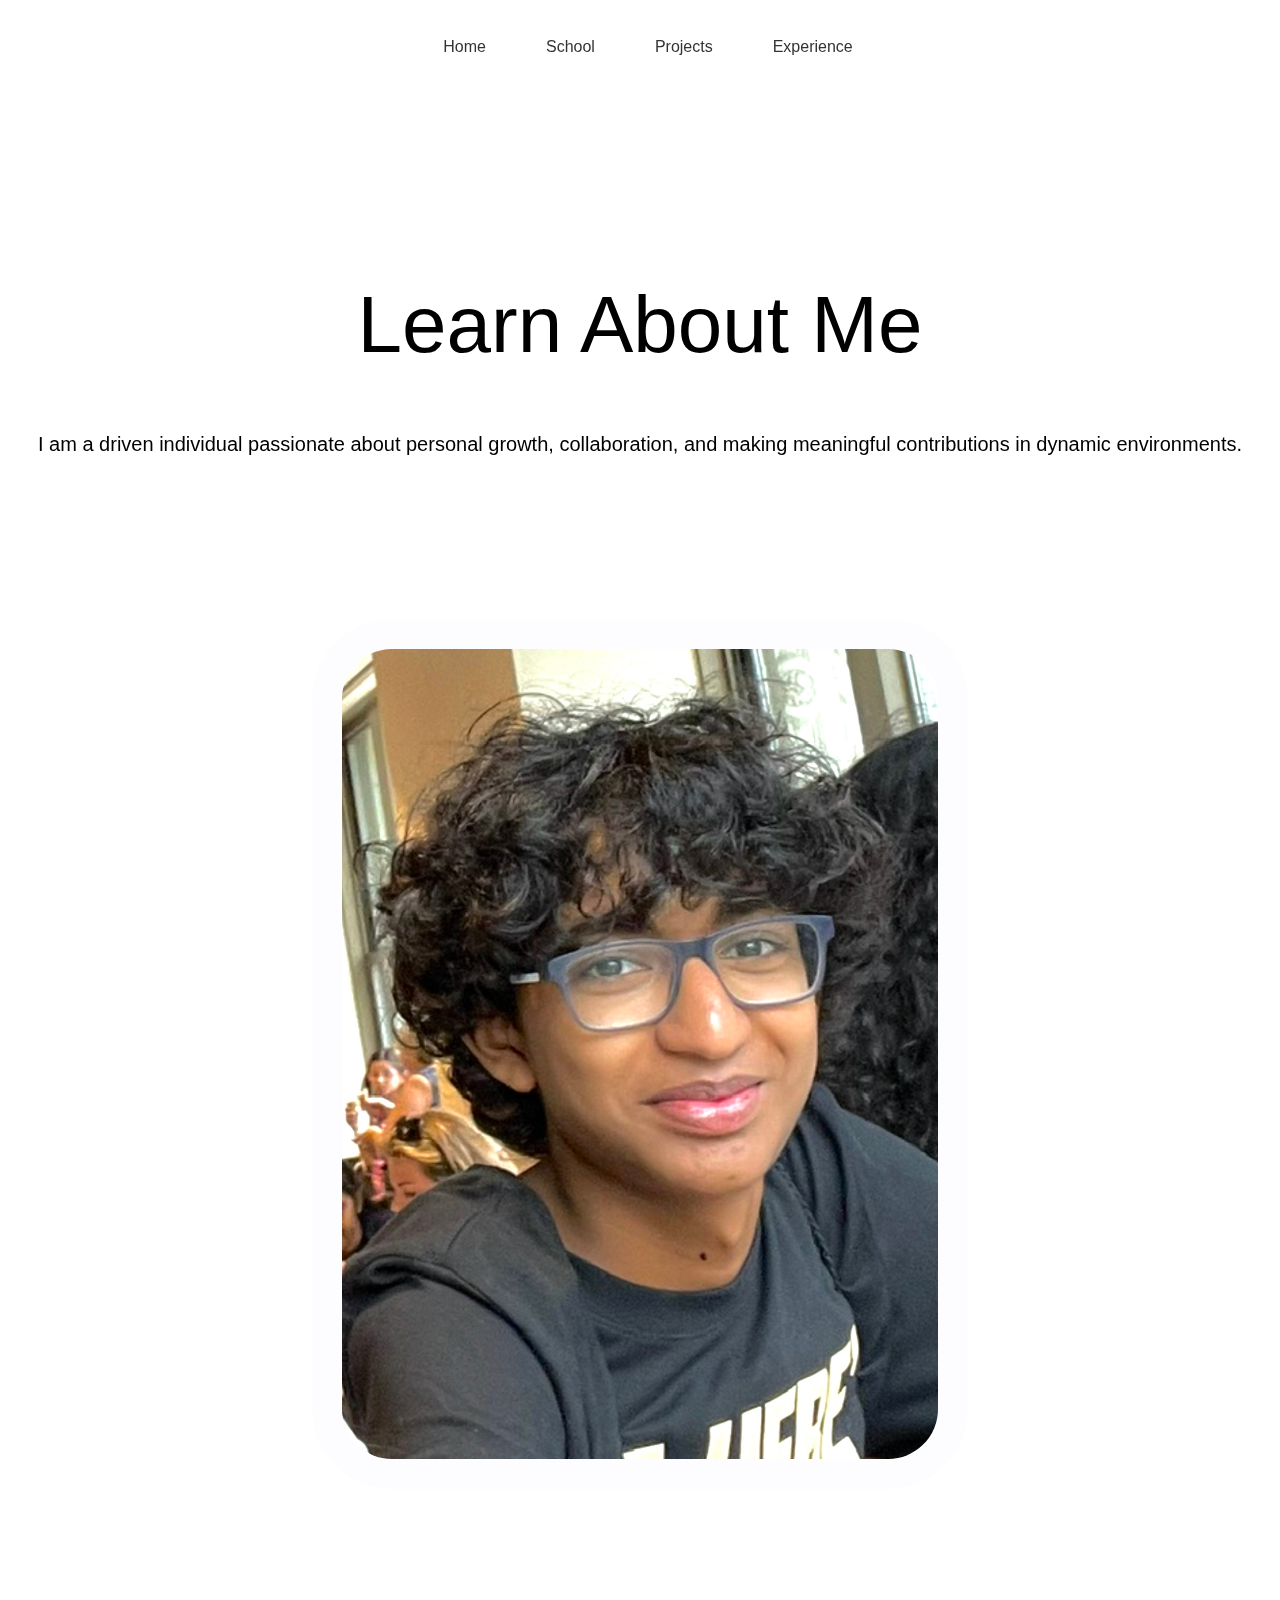
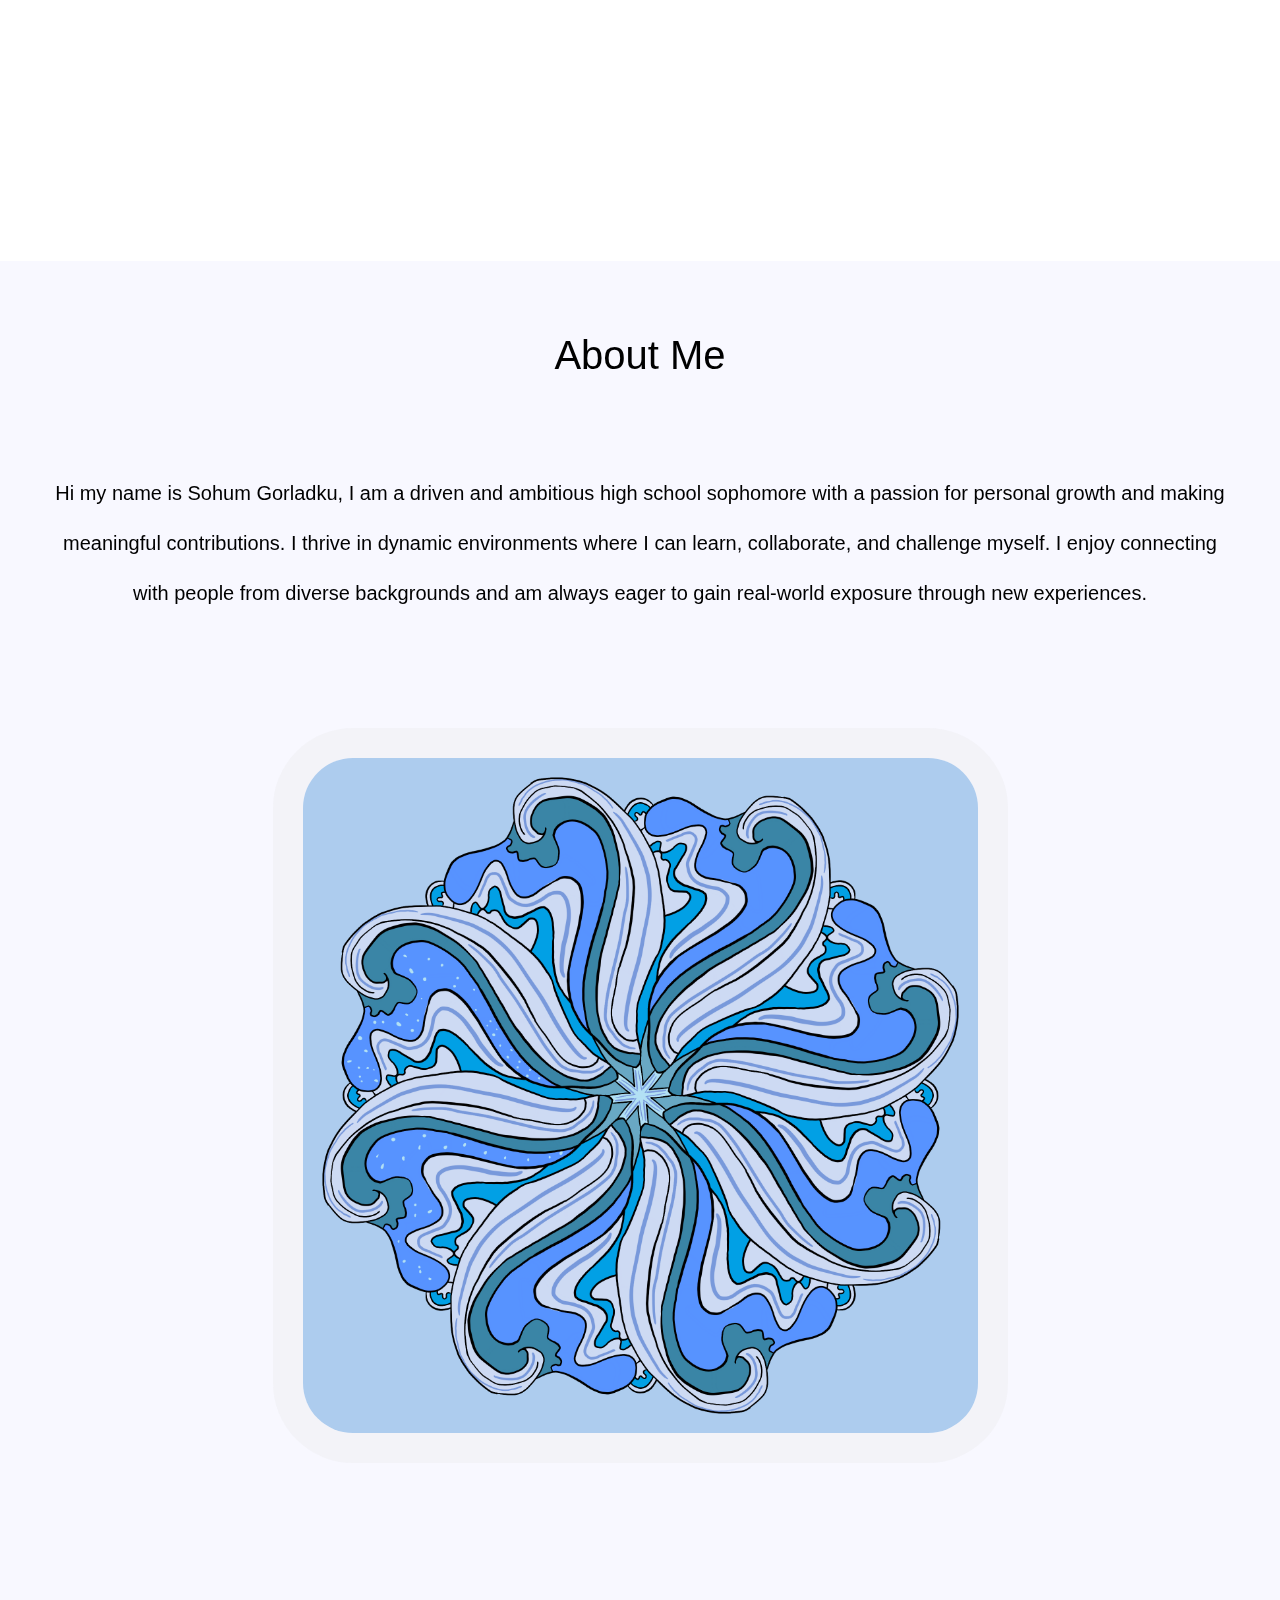
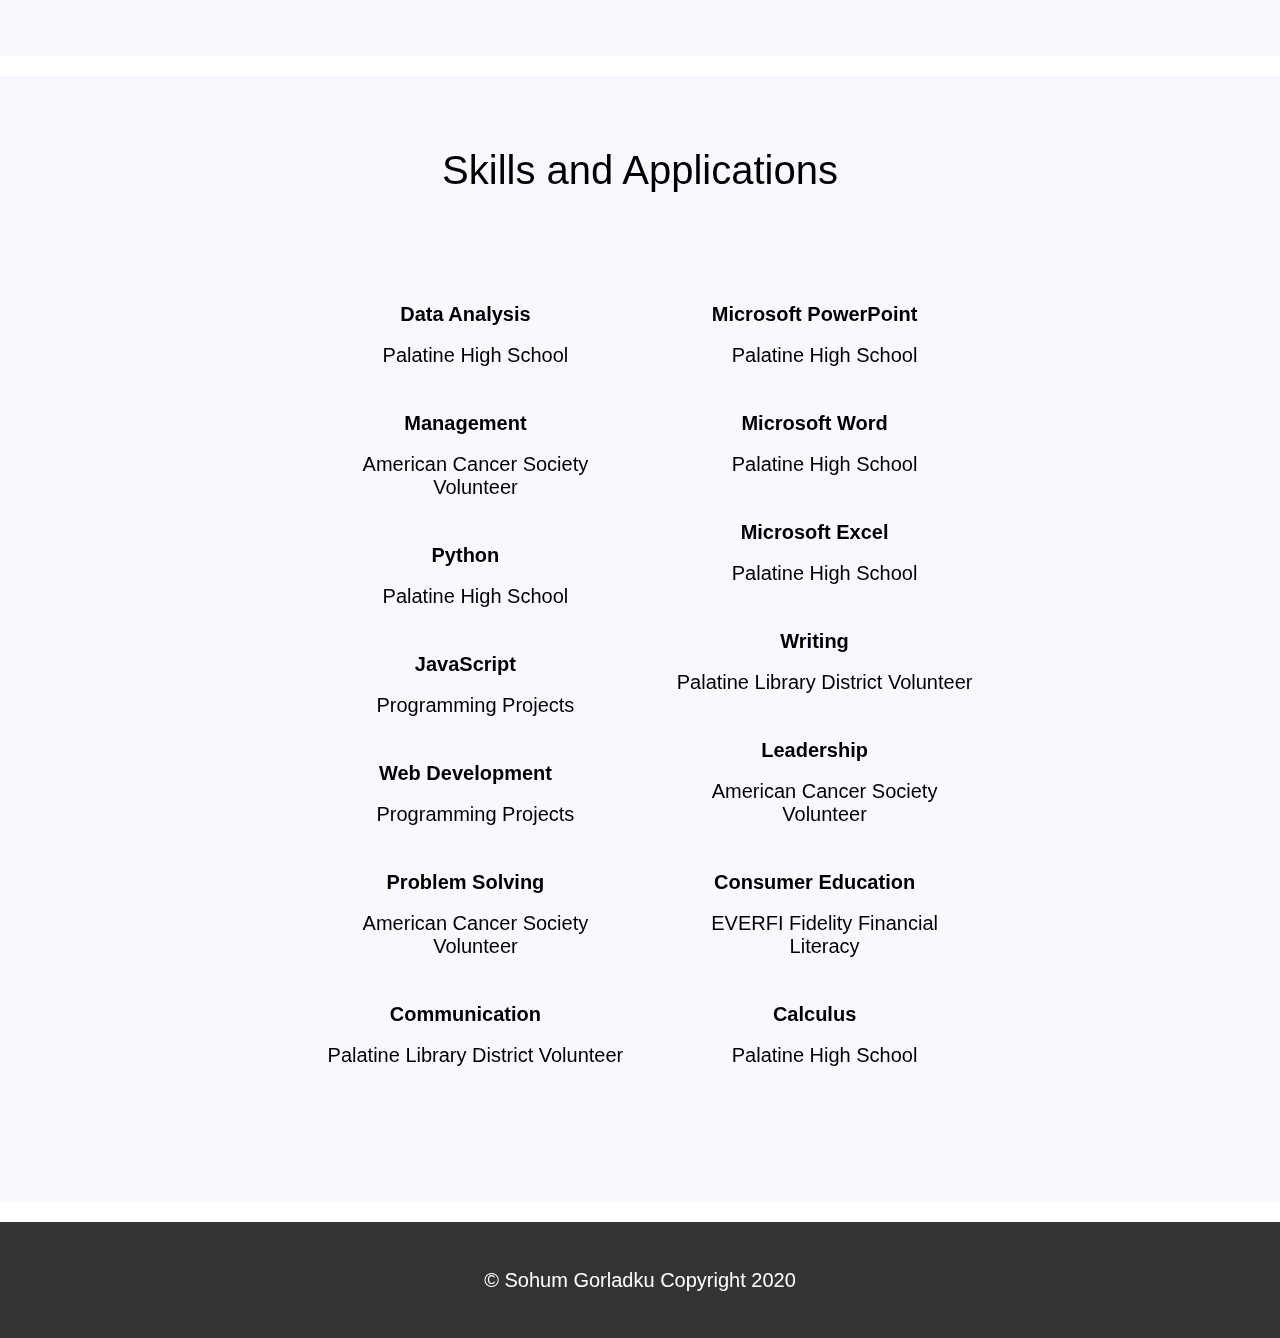
==== index.html @ 1d387975 "Update index.html" ====
<!DOCTYPE html>
<html>
<head>
    <meta name="viewport" content="width=device-width, initial-scale=1.0">
    <meta name="google-site-verification" content="P91ZJJj6-Eca1b66Jmt4qRwR-yCmW3Z7joT4skb1BAY" />
    <meta name="author" content="Sohum Gorladku">
    <meta name="description" content="Sohum Gorladku personal website GitHub">
    <meta name="keywords" content="Sohum Gorladku, GitHub, Open Source, Portfolio, Sohum, Personal Website">
    <title>Sohum Gorladku</title>
    <link rel="stylesheet" href="style.css" />
    <link href="https://fonts.googleapis.com/css2?family=Inter:wght@400;700&display=swap" rel="stylesheet">
    <link rel="icon" href="favicon.ico" type="image/x-icon">
</head>
<body>
<div id="GorHeader">
    <div id="GorNavigate">
        <ul class="sul">
            <li class="sli"><a href="index.html">Home</a></li>
            <li class="sli"><a href="school.html">School</a></li>
            <li class="sli"><a href="projects.html">Projects</a></li>
            <li class="sli"><a href="experience.html">Experience</a></li>
        </ul>
    </div>
</div>

<div id="SContent">
    <div id="SRow1Rectangle1">
        <div id = "title-wrap" class="content-wrapper">
            <h1 id= "title">Learn About Me</h1>
            <p id = "title-text">I am a driven individual passionate about personal growth, collaboration, and making meaningful contributions in dynamic environments.</p>
            <img src="myface.jpeg" alt="Profile Photo" class="profile-image">
        </div>
    </div>

    <div id="SRow2Rectangle1" style="max-height: 150vh;">
        <div class="content-wrapper">
            <h1>About Me</h1>
            <p class="abouttext">Hi my name is Sohum Gorladku, I am a driven and ambitious high school sophomore with a passion for personal growth and making meaningful contributions. I thrive in dynamic environments where I can learn, collaborate, and challenge myself. I enjoy connecting with people from diverse backgrounds and am always eager to gain real-world exposure through new experiences.</p>
            <img src="art.png" alt = "Palatine High School" class = "art-image">
        </div>
    </div>

    <div id="SRow3Rectangle1">
        <div class="content-wrapper">
            <h1>Skills and Applications</h1>
            <div class="skills-container">
                <div class="skills-column">
                    <ul class="large-bullet">
                        <li>Data Analysis
                            <ul class="sub-bullet">
                                <li>Palatine High School</li>
                            </ul>
                        </li>
                        <li>Management
                            <ul class="sub-bullet">
                                <li>American Cancer Society Volunteer</li>
                            </ul>
                        </li>
                        <li>Python
                            <ul class="sub-bullet">
                                <li>Palatine High School</li>
                            </ul>
                        </li>
                        <li>JavaScript
                            <ul class="sub-bullet">
                                <li>Programming Projects</li>
                            </ul>
                        </li>
                        <li>Web Development
                            <ul class="sub-bullet">
                                <li>Programming Projects</li>
                            </ul>
                        </li>
                        <li>Problem Solving
                            <ul class="sub-bullet">
                                <li>American Cancer Society Volunteer</li>
                            </ul>
                        </li>
                        <li>Communication
                            <ul class="sub-bullet">
                                <li>Palatine Library District Volunteer</li>
                            </ul>
                        </li>
                    </ul>
                </div>
        
                <div class="skills-column">
                    <ul class="large-bullet">
                        <li>Microsoft PowerPoint
                            <ul class="sub-bullet">
                                <li>Palatine High School</li>
                            </ul>
                        </li>
                        <li>Microsoft Word
                            <ul class="sub-bullet">
                                <li>Palatine High School</li>
                            </ul>
                        </li>
                        <li>Microsoft Excel
                            <ul class="sub-bullet">
                                <li>Palatine High School</li>
                            </ul>
                        </li>
                        <li>Writing
                            <ul class="sub-bullet">
                                <li>Palatine Library District Volunteer</li>
                            </ul>
                        </li>
                        <li>Leadership
                            <ul class="sub-bullet">
                                <li>American Cancer Society Volunteer</li>
                            </ul>
                        </li>
                        <li>Consumer Education
                            <ul class="sub-bullet">
                                <li>EVERFI Fidelity Financial <br> Literacy</li>
                            </ul>
                        </li>
                        <li>Calculus
                            <ul class="sub-bullet">
                                <li>Palatine High School</li>
                            </ul>
                        </li>
                        
                        
                    </ul>
                </div>
            </div>
        
        </div>
    </div>


</div>

<div id="Sfooter">
    <p>&copy; Sohum Gorladku Copyright 2020</p>
</div>

</body>
</html>
---- style.css ----
body {
    width: 100% ; /* Use 90% of screen. 10% is left for white space. This is floating layout*/
    margin: 0 auto; /* not sure what auto does? */
    display: block; /* This will make sure block level elements such as li etc stay as their block and not become inline */
    -webkit-font-smoothing: antialiased;
    -moz-osx-font-smoothing: grayscale;
    font-family: "San Francisco Text", -apple-system, BlinkMacSystemFont, "Segoe UI", Roboto, "Helvetica Neue", Arial, sans-serif;
    /* text-align: center;*/
    /* padding-top: 2%; */ /*If you need some distance from top to start anything*/
    }
    
    .skills-container {
        display: flex;
        justify-content: space-between;
        margin-top: 10vh;
        margin-bottom: 10vh;
    }
    .skills-column {
        flex: 0 0 48%; /* Two columns, each taking about half of the container */
    }
    ul.large-bullet {
        list-style-type: none;
        font-size: 20px;
        margin-top: 20px;
        padding-left: 0; /* Remove default padding */
        font-weight:600;
    }
    
    ul.sub-bullet {
        margin-top: 0;
        padding-left: 20px; /* Adjust padding for sub-bullets */
        list-style-type: none;
        margin-top: 2vh;
        margin-bottom: 5vh;
        font-weight: 400;
    }
    
    @media screen and (max-width: 767px) {
        .skills-container {
            display: flex;
            justify-content: space-between;
            margin-top: 5px;
            margin-bottom: 5px;
        }
        .skills-column {
            flex: 0 0 48%; /* Two columns, each taking about half of the container */
        }
        ul.large-bullet {
            list-style-type: none;
            font-size: 14px;
            margin-top: 20px;
            padding-left: 0; /* Remove default padding */
            font-weight:550;
        }
        
        ul.sub-bullet {
            margin-top: 0;
            padding-left: 12px; /* Adjust padding for sub-bullets */
            list-style-type: none;
            margin-top: 2vh;
            margin-bottom: 5vh;
            font-weight: 400;
        }
    }
    
    
    /* Add this CSS to your existing stylesheet or home.css */
    .content-wrapper {
        text-align: center;
    
    }
    
    #title-wrap {
        text-align: center;
        margin-top: 20vh;
    }
    
    #title{
        font-size: 80px;
        font-weight: 400;
    }
    
    
    #title-text{
        font-size:20px;
        line-height: 2; /* Adjust the value to set the line height to double */
    }
    
    h1 {
        font-weight: 500;
        font-size: 40px;
    }
    
    
    p {
        font-weight: 350;
        font-size: 20px;
        line-height: 3;
    }
    
    @media screen and (max-width: 767px) {
        #title {
            font-size:25px;
        }
        
        #title-text {
            font-size:14px;
        }
        
        h1 {
            font-size:20px;
        }
        
        p {
            font-size:12px;
            line-height: 2;
        }

        .split-text {
        font-size: 16px;
        font-weight: 500;
        }
            
    }
    
    #SRow1Rectangle1, #SRow2Rectangle1, #SRow3Rectangle1{
        display: flex;
        justify-content: center;
        text-align: center;
        padding-top: 5vh;
        min-height: 100vh;
        margin: 0% auto 0% auto;
        margin-bottom: 20px;
    }
    
    
    #row4slides {
        background-color: ghostwhite;
        padding-top: 1%;
        position: relative;
    }
    
    .slider {
        position: relative;
        width: 80%;
        max-width: 1000px;
        margin: auto;
        overflow: hidden;
    }
    
    .slider-content {
        margin-top: 10vh;
        margin-bottom: 10vh;
        display: flex;
        justify-content: center; /* Center horizontally */
        align-items: center; /* Center vertically */
        transition: transform 0.5s ease-in-out;
        width: 100%;
    }
    
    @media screen and (max-width: 767px) {
        .slider {
            width: 100%;
        }
    
        .slide-content {
            width: 100%;
        }
    
        .slide-content img {
            max-width: 90%; /* Ensures the image doesn't take more than 90% of the screen width */
            max-height: 300px; /* Sets a maximum height for the image */
            width: auto; /* Maintains the aspect ratio */
            height: auto; /* Maintains the aspect ratio */
            border-radius: 20px; /* Keeps rounded corners */
            border: 5px solid ghostwhite; /* Keeps the thick ghost grey border */
        }
    }
    
    .abouttext{
        margin-top: 10vh;
        margin-left: 5vh;
        margin-right: 5vh;
        line-height: 2.5;
    }
    
    .slide {
        display: none;
        width: 80%;
        height: 50%;
        max-width: 100%;
        border-radius: 1em;
    }
    
    .prev, .next {
        cursor: pointer;
        position: absolute;
        top: 50%;
        width: auto;
        padding: 16px;
        color: white;
        font-weight: bold;
        font-size: 18px;
        transition: 0.6s ease;
        border-radius: 1.5em;
        border: none;
        user-select: none;
        background-color: rgba(0, 0, 0, 0.7); /* Slightly transparent */
        transform: translateY(-50%);
    }
    
    .prev {
        left: 5%; /* Adjust left position */
    }
    
    .next {
        right: 5%; /* Adjust right position */
    }
    
    .prev:hover, .next:hover {
        background-color: rgba(0,0,0,0.8);
    }
    
    
    
    
    /* Use the ID GorNavigate to set the styling for your navigation section or division */
    #GorNavigate
    {
    width:100%;
    
    background-color: rgba(255, 255, 255, 0.9) ; /*I picked this color from website color-hex.com. light black due to blur etc */
    backdrop-filter: saturate(180%) blur(20px); /* Not sure if this is doing anything */
    
    
    padding: 0.5em ; /* This gives the spacing around the whole text and its boundary. 0.5em is 8px */
    margin: 0% auto 0% auto; /* IMP: auto for margin makes this box centered. Do thisalways. Margin leaves all around the box 1%. Since width is 100% so it is not leaving margin on left/right side*/
    text-align: center;
    
    position: fixed; /* IMPORTANT LEARNING: When I used this, the Box1 was going under the Navigate. But if I dont do this, my bar wont remain fixed */
    
    }
    
    @media screen and (max-width: 767px) {
        #GorNavigate {
            padding: 0;
        }
    }
    
    
    #Sribbonbuffer
    {
    width: 100%;
    /* padding: 0em; */
    background-color: ghostwhite ; /* Best is to give the same as navigate bar color */
    /* backdrop-filter: saturate(180%) blur(20px); */
    
    
    
    /* IMPPPPPPPPPPPPPP ADD Back For Margin Above Nav Bar
    
    /* height: 11vh; */
    
    
    
    margin: 0% 0% 0% 0%; /* Top margin is 0%, Right is 0%, Bottom is 14% so there is gap betweem nav bar and next image box, left is 0% */
    /*position: fixed; */ /* I had to give this fixed similar to nav bar, else everything the width screws up. IMPORTANT. */
    /* visibility: hidden; */
    }
    
    .sul {
        display: flex;
        justify-content: center; /* Centering the items horizontally */
        padding: 10px;
        margin: 0;
        list-style-type: none;
    }
    
    
    .sli /* This is spacing the words in the list .It leaves gap between li words. */
    {margin-left: 10px;
    margin-right: 10px;
    }
    
    .sli
    {
    /* URGENT LEARNING FROM BEFORE: Awesome to use inline display for navigation */
    display: inline; /* IMP: To show the li elements (navigation row) in a row instead of one below each other.*/
    padding: 20px ; /* This helps in providing padding around each word of the list. */
    /* color: white; Cannot do this here since text color is for "a" element */
    
    /* text-align: justify; */
    
    }
    
    @media screen and (max-width: 767px) {
    
        .sli {
            display: inline-block;
            width: auto; /* Allow items to be inline */
            padding: 5px 10px; /* Reduced padding for mobile */
            font-size: 10px; /* Reduced font size for mobile */
            margin: 0 3px; /* Adjust margin for spacing between items */
        }
    }
    
    
    a
    {
    color: #333333;
    margin: auto;
    text-align: center;
    text-decoration: none; /* IMP: If i dont give this, then there is an underline because of href. To remove that, you have to give this under 'a' element */
    }
    
    a:hover /* IMPORTANT LEANING FROM BEFORE. */
    /* This :hover cannot be given inside li brackets.It is an event. */
    /* when user hovers around the li elements, the color here changes to pinkinsh hexadecimal #ffcbcb */
    {
    color: #ffdead ;
    }
    
    
    #SohHead /* ANother leaning is: give an id to the h1 tag of sohum header. So you can only change that color instead of all h1 headers.*/
    {
    color: #293484;
    }
    
    
    #SContent
    {
    overflow: auto; /* This is important overflow forthe whole wrapper */
    
    }
    
    /* STYLING FOR CONTENT */
    /* Styling for first row first rectangle. Its height, margin , float */
    
    #SRow1Rectangle1 /* Since we are using ID attribute for this rectangle, you have to call it by saying #. */
    {
    /*height: 60em; *//*When I left a space between 20 and em, it did not show any rectangle.*/
    /* 20em = 320px , 45em = 720px , */
    width: 100%; /* Like body */
    
    /* IMP This is how you change length of the section. */
    max-height:200vh;
    min-height:200vh;
    
    background-image: url('https://img.freepik.com/free-vector/vibrant-summer-ombre-background-vector_53876-105765.jpg?size=626&ext=jpg&ga=GA1.1.1480204119.1718823600&semt=ais_user');
    background-size: cover; /* Ensures the image covers the entire div */
    background-repeat: no-repeat; /* Prevents the image from repeating */
    background-position: center; /* Centers the image in the div */
    width: 100%; /* Adjust as necessary */
    height: 100%; /* Adjust as necessary */
    
    margin-bottom: 1em;/* Margin: Top Right Bottom Left; 3.6% is for top margin so it does not overlap with my navigation*/
    /*margin: auto;*/ /* IMP: This will make this box centered. By making margin for both left-margin and right-margin to auto */
    /* padding-top: 2.9%; */ /*IMP: This top padding is needed else my navigation bar and Rectangle 1 will overlap. This is needed since I made my navigation bar sticky by making my navigation bar 'Fixed position' */
    /* Now if you give top padding to this rectangle, all rectangles below should also be giving some padding so they dont overlap */
    
    }
    
    @media screen and (max-width: 767px) {
        #SRow1Rectangle1{
        min-height:100vh;
        height: 100%;
        }

    }
    
    .profile-image {
        max-width: 100%;
        height: 50%;
        border-radius: 5em; /* Makes the image round */
        border: 30px solid rgba(248, 248, 255, 0.3);
        margin-top: 15vh; /* Adjust margin as needed */
    }
    
    
    
    .art-image {
        max-width: 100%;
        height: 50%;
        border-radius: 5em; /* Makes the image round */
        border: 30px solid rgba(231, 231, 231, 0.3);
        margin-top: 10vh; /* Adjust margin as needed */
    }
    
    
    .school-image {
        max-width: 100%;
        height: 50%;
        border-radius: 5em; /* Makes the image round */
        border: 30px solid rgba(248, 248, 255, 0.3);
        margin-top: 15vh; /* Adjust margin as needed */
    }
    
    
    .phs-image {
        max-width: 100%;
        max-height: 40%;
        border-radius: 5em; /* Makes the image round */
        border: 30px solid rgba(213, 213, 213, 0.2);
        margin-top: 15vh; 
        /* Adjust margin as needed */
    }
    
    .math-image {
        max-width: 80%;
        max-height: 70%;
        border-radius: 4em; /* Makes the image round */
        border: 30px solid rgba(161, 161, 161, 0.2);
        margin-top: 6vh; 
        /* Adjust margin as needed */
    }
    
    .tennis-image {
        max-width: 60%;
        max-height: 20%;
        border-radius: 4em; /* Makes the image round */
        border: 30px solid rgba(161, 161, 161, 0.2);
        margin-top: 4vh; 
        margin-bottom: 5vh;
        /* Adjust margin as needed */
    }
    
    .wheel-image {
        max-width: 60%;
        max-height: 60%;
        border-radius: 4em; /* Makes the image round */
        border: 30px solid rgba(161, 161, 161, 0.2);
        margin-top: 4vh; 
        margin-bottom: 5vh;
        /* Adjust margin as needed */
    }
    
    .frogger-image {
        max-width: 80%;
        max-height:80%;
        border-radius: 4em; /* Makes the image round */
        border: 30px solid rgba(161, 161, 161, 0.2);
        margin-top: 1vh; 
        /* Adjust margin as needed */
    }
    
    .sundling-image {
        max-width: 100%;
        height: 32%;
        border-radius: 4em; /* Makes the image round */
        border: 30px solid rgba(161, 161, 161, 0.2);
        margin-top: 10vh; 
        /* Adjust margin as needed */
    }
    
    .walk-image {
        max-width: 100%;
        height: 32%;
        border-radius: 4em; /* Makes the image round */
        border: 30px solid rgba(161, 161, 161, 0.2);
        margin-top: 10vh; 
        /* Adjust margin as needed */
    }
    
    .sql-image {
        max-width: 100%;
        height: 32%;
        border-radius: 4em; /* Makes the image round */
        border: 30px solid rgba(248, 248, 255, 0.3);
        margin-top: 10vh; 
        /* Adjust margin as needed */
    }
    
    .acs-image {
        max-width: 40vh;
        height: 15vh;
        margin-left: 5vh;
        /* Adjust margin as needed */
    
    }
    
    .pld-image {
        max-width: 40vh;
        height: 15vh;
        margin-left: 5vh;
        /* Adjust margin as needed */
    
    }
    
    @media screen and (max-width: 767px) {
        .profile-image {
            max-width: 90%; /* Maximum width for mobile devices */
            max-height: 300px; /* Maximum height for mobile devices */
            width: auto; /* Ensures image doesn't stretch beyond aspect ratio */
            height: auto; /* Ensures image doesn't stretch beyond aspect ratio */
        }
    
        .school-image {
            max-width: 90%; /* Maximum width for mobile devices */
            max-height: 300px; /* Maximum height for mobile devices */
            width: auto; /* Ensures image doesn't stretch beyond aspect ratio */
            height: auto; /* Ensures image doesn't stretch beyond aspect ratio */
        }
    
        .phs-image {
            max-width: 90%; /* Maximum width for mobile devices */
            max-height: 300px; /* Maximum height for mobile devices */
            width: auto; /* Ensures image doesn't stretch beyond aspect ratio */
            height: auto; /* Ensures image doesn't stretch beyond aspect ratio */
        }
    
        .art-image {
            max-width: 90%; /* Maximum width for mobile devices */
            max-height: 300px; /* Maximum height for mobile devices */
            width: auto; /* Ensures image doesn't stretch beyond aspect ratio */
            height: auto; /* Ensures image doesn't stretch beyond aspect ratio */
        }
        .math-image {
            max-width: 60%; /* Maximum width for mobile devices */
            max-height: 300px; /* Maximum height for mobile devices */
            margin-top: 10px;
            width: auto; /* Ensures image doesn't stretch beyond aspect ratio */
            height: auto; /* Ensures image doesn't stretch beyond aspect ratio */
            border-radius: 4px;
            border: none;
            display: block;
            margin: 10px auto;
        }
    
        .tennis-image {
            max-width: 60%; /* Maximum width for mobile devices */
            max-height: 300px; /* Maximum height for mobile devices */
            margin-top: 10px;
            width: auto; /* Ensures image doesn't stretch beyond aspect ratio */
            height: auto; /* Ensures image doesn't stretch beyond aspect ratio */
            border-radius: 4px;
            border: none;
        }
    
        .wheel-image {
            max-width: 60%; /* Maximum width for mobile devices */
            max-height: 300px; /* Maximum height for mobile devices */
            margin-top: 10px;
            width: auto; /* Ensures image doesn't stretch beyond aspect ratio */
            height: auto; /* Ensures image doesn't stretch beyond aspect ratio */
            border-radius: 4px;
            border: none;
        }
    
    
        .frogger-image {
            max-width: 60%; /* Maximum width for mobile devices */
            max-height: 300px; /* Maximum height for mobile devices */
            width: auto; /* Ensures image doesn't stretch beyond aspect ratio */
            height: auto; /* Ensures image doesn't stretch beyond aspect ratio */
            margin-top: 10px;
            border-radius: 4px;
            border: none;
        }
    
        .sundling-image {
            max-width: 90%; /* Maximum width for mobile devices */
            max-height: 300px; /* Maximum height for mobile devices */
            width: auto; /* Ensures image doesn't stretch beyond aspect ratio */
            height: auto; /* Ensures image doesn't stretch beyond aspect ratio */
        }
    
        .sql-image {
            max-width: 90%; /* Maximum width for mobile devices */
            max-height: 300px; /* Maximum height for mobile devices */
            width: auto; /* Ensures image doesn't stretch beyond aspect ratio */
            height: auto; /* Ensures image doesn't stretch beyond aspect ratio */
        }
    
        .acs-image {
            max-width: 40%; /* Maximum width for mobile devices */
            max-height: 100px; /* Maximum height for mobile devices */
            width: auto; /* Ensures image doesn't stretch beyond aspect ratio */
            height: auto; /* Ensures image doesn't stretch beyond aspect ratio */
        }
    
        .pld-image {
            max-width: 40%; /* Maximum width for mobile devices */
            max-height: 100px; /* Maximum height for mobile devices */
            width: auto; /* Ensures image doesn't stretch beyond aspect ratio */
            height: auto; /* Ensures image doesn't stretch beyond aspect ratio */
        }
    
        .walk-image {
            max-width: 90%; /* Maximum width for mobile devices */
            max-height: 300px; /* Maximum height for mobile devices */
            width: auto; /* Ensures image doesn't stretch beyond aspect ratio */
            height: auto; /* Ensures image doesn't stretch beyond aspect ratio */
        }
    }
    
    .acs{
        display: flex;
        align-items: center; 
    }
    
    .tennisbutton{
        padding: 1.2em;
        border-color: transparent;
        margin-top: 6vh;
        margin-left: auto;
        margin-right: auto;
        font-size: 18px;
        border-radius: 0.2em;
        background-color: rgba(51, 51, 51, 0.8);
    }
    
    .wheelbutton{
        padding: 1.2em;
        border-color: transparent;
        margin-top: 3vh;
        margin-left: auto;
        margin-right: auto;
        margin-bottom: 5vh;
        font-size: 18px;
        border-radius: 0.2em;
        background-color: rgba(51, 51, 51, 0.8);
    }
    
    @media screen and (max-width: 767px) {
    .tennisbutton{
        padding: 5px;
        border: none;
        margin-top: 10px;
        margin-bottom: 3px;
        margin-left: auto;
        margin-right: auto;
        font-size: 8px;
        border-radius: 0.2em;
        background-color: rgba(51, 51, 51, 0.8);
    }
    
    .wheelbutton{
        padding: 5px;
        border-color: transparent;
        margin-top: 10px;
        margin-bottom: 3px;
        margin-left: auto;
        margin-right: auto;
        margin-bottom: 5px;
        font-size: 8px;
        border-radius: 0.2em;
        background-color: rgba(51, 51, 51, 0.8);
    }
    }
    
    .class-titles{
        font-weight: 500;
        font-size: 20px;
    }
    
    .class-list{
    
        margin-right: 5vh;
        line-height: 2;
    }
    
    .classes{
        text-align: left;
        margin-left: 5vh;
        line-height: 2;
    }
    
    
    .mathteam{
        text-align: left;
        font-size: 16px;
        line-height: 2;
        margin-left: 1.5em;
        margin-right: 1em;
    }
    
    @media screen and (max-width: 767px) {
        .class-titles{
            font-size: 16px;
        }
        
        .mathteam{
        text-align: left;
        font-size: 12px;
        line-height: 1.5;
        margin-left: 10px;
        margin-right: 3px;
        }
    }
    
    .volunteertext{
        margin-top: 10vh;
        text-align: left;
        font-size: 20px;
        line-height: 2;
        margin-left: 1.5em;
        margin-right: 1em;
    }
    @media screen and (max-width: 767px) {
        .volunteertext {
        margin-top: 5px;
        text-align: left;
        font-size: 12px;
        line-height: 2;
        margin-left: 12px;
        margin-right: 3px;
        }
    }
    
    .wheeltext{
        text-align: left;
        font-size: 16px;
        line-height: 2;
        margin-left: 2em;
        margin-right: 1.5em;
    }
    
    @media screen and (max-width: 767px) {
        .wheeltext{
        text-align: left;
        font-size: 12px;
        line-height: 1.5;
        margin-left: 10px;
        margin-right: 2px;
        }
    }
    
    .button {
        padding: 1.2em;
        border-color: transparent;
        margin-top: 1em;
        margin-left: auto;
        margin-right: auto;
        font-size: 18px;
        border-radius: 0.2em;
        background-color: rgba(51, 51, 51, 0.8);
    
    }
    
    @media screen and (max-width: 767px) {
      .button {
        display: block;
        padding: 5px;
        border:none;
        margin-top: 1em;
        margin-left: auto;
        margin-right: auto;
        font-size: 8px;
        border-radius: 0.2em;
        background-color: rgba(51, 51, 51, 0.8);
        }
    }
    
    .volunteer-title {
        text-align: left;
        margin-left: 1em;
    }
    
    
    
    #button-text {
        color: ghostwhite;
    }
    
    #SRow2Rectangle1 /* Since we are using ID attribute for this rectangle, you have to call it by saying #. */
    {
    /* height: 60em;*/ /*When I left a space between 20 and em, it did not show any rectangle.*/
    /* 20em = 320px , 45em = 720px , */
    width: 100%; /* Like body */
    max-height: 200vh;
    background-color:ghostwhite;
    margin: 0% auto 0% auto;
    margin-bottom: 20px;
    /* margin: auto; */ /* IMP: This will make this box centered. By making margin for both left-margin and right-margin to auto */
    
    /* padding-top: 1%; */
    }
    
    
    
    #SRow3Rectangle1 /* Since we are using ID attribute for this rectangle, you have to call it by saying #. */
    {
    /* height: 60em;*/ /*When I left a space between 20 and em, it did not show any rectangle.*/
    /* 20em = 320px , 45em = 720px , */
    width: 100%; /* Like body */
    max-height: 200vh;
    background-color:ghostwhite;
    background-image: url('https://img.freepik.com/free-vector/winter-blue-pink-gradient-background-vector_53876-117275.jpg');
    background-size: cover; /* Ensures the image covers the entire div */
    background-repeat: no-repeat; /* Prevents the image from repeating */
    background-position: center; /* Centers the image in the div */
    width: 100%; /* Adjust as necessary */
    height: 100%; /* Adjust as necessary */
    margin: 0% auto 0% auto; /* IMP: This will make this box centered. By making margin for both left-margin and right-margin to auto */
    margin-bottom: 20px;
    /* padding-top: 5%; */
    }
    
    #SRow4Boxes{
        display: flex; /* Flexbox layout */
        justify-content: space-between; /* Distribute items evenly */
        margin-bottom: 20px;
    }
    
    
    #SRow4Rectangle1
    {
    /*height: 30em;*/
    min-height: 110vh;
    background-color: ghostwhite;
    width: 50%;
    
    /* margin takes 4 values. Starts with top, right, bottom and left. margin: */
    margin-right: 0.5em; /* I gave this to distinguish between these two rectangles since their background colors are same */
    margin-left: 1em;
    float: left; /* Float left makes two boxes to be inline meaning next to each other */
    
    /* padding-top: 0.5%; */
    }
    #SRow4Rectangle2
    {
    min-height: 110vh;
    /* height: 30em; */
    
    background-color:ghostwhite;
    width: 50%;
    
    /* margin takes 4 values. Starts with top, right, bottom and left. margin: */
    margin-left: 0.5em; /* I gave this to distinguish between these two rectangles since their background colors are same */
    margin-right: 1em;
    float: left; /* Float left makes two boxes to be inline meaning next to each other */
    /* padding-top: 0.5%; */
    
    }

   @media screen and (max-width: 767px) {

        #SRow4Rectangle1{
        min-height:60vh;
        }
    
        #SRow4Rectangle2{
        min-height:60vh;
        }
    }
    
    
    /*FOOTER SYTLING */
    #Sfooter
    {
    padding: 0.5em; /*this will create small rectangular thin box*/
    text-align: center;
    background-color: rgba(0, 0, 0, 0.8) ; /*I picked this color from website color-hex.com. light black due to blur etc */
    backdrop-filter: saturate(180%) blur(20px); /* Not sure if this is doing anything */
    margin: 0% auto auto auto;
    color: white;
    font-weight: 400;
    }
    
    .SImageR1C1
    {
    width: 100%;
    /*max-width: 100%;
    /*height: 60em; */ /* this is fixed height as such when viewed on mobile, it could be squeezed */
    
    /* Following is for responsive design for mobile or ipad when the width is smaller in mobiles */
    /* max-width: 100%; */
    /*height:auto;*/
    
    /* IMPORTANT LEARNING:To make an image inside a container to be centered, its margin left and margin right should be auto and its display has to be a block.*/
    margin-left: auto;
    margin-right: auto;
    display: block;
    /* ABOVE THREE NEEDED TO MAKE AN IMAGE CENTERED INSIDE ITS RECTANGLE */
    
    max-height: 100vh; /* IMP: The VH called viewport height is what gives the flexible height and does NOT shrink the picture on mobile screens.
    This is very important. Width should be 100% and height 100vh to fill the whole height whether it is desktop or mobile */
    
    
    
    }
    
    .SImageR2C1 , .SImageR4C1, .SImageR4C2, .SImageR3C1
    {
    width: 100%;
    /* height: 950px; */
    /*max-width: 100%;*/
    max-height: 100vh; /* IMP: The VH called viewport height is what gives the flexible height and does NOT shrink the picture on mobile screens.
    This is very important. Width should be 100% and height 100vh to fill the whole height whether it is desktop or mobile */
    /* Since there are two images next to each other on Row 4, make sure the pictures of these two are same size. Save them as same size else one will take more space, other can be small. */
    max-width: 100%;
    
    }
    
    
    
    
    /*Image Styling*/
    /*.SImage1
    {
    width: 1950px;
    height: 45em;
    
    
    }*/
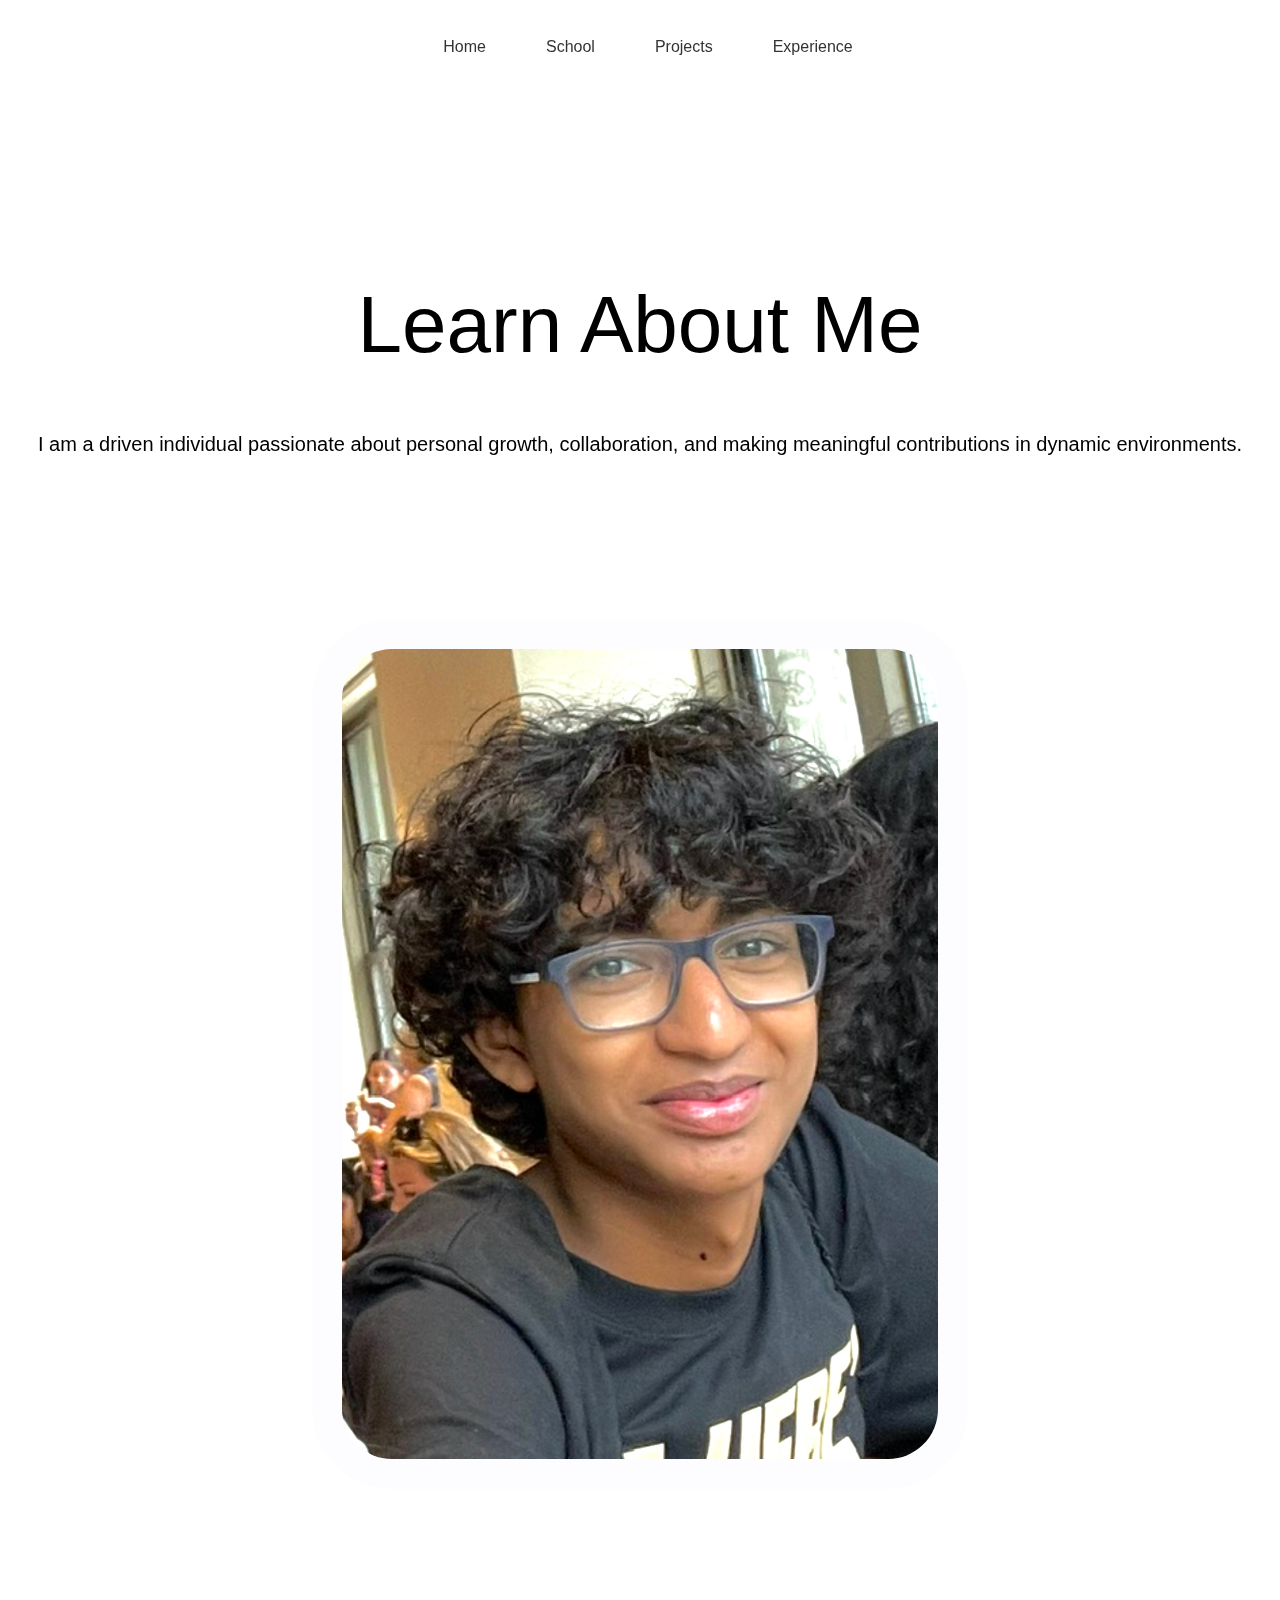
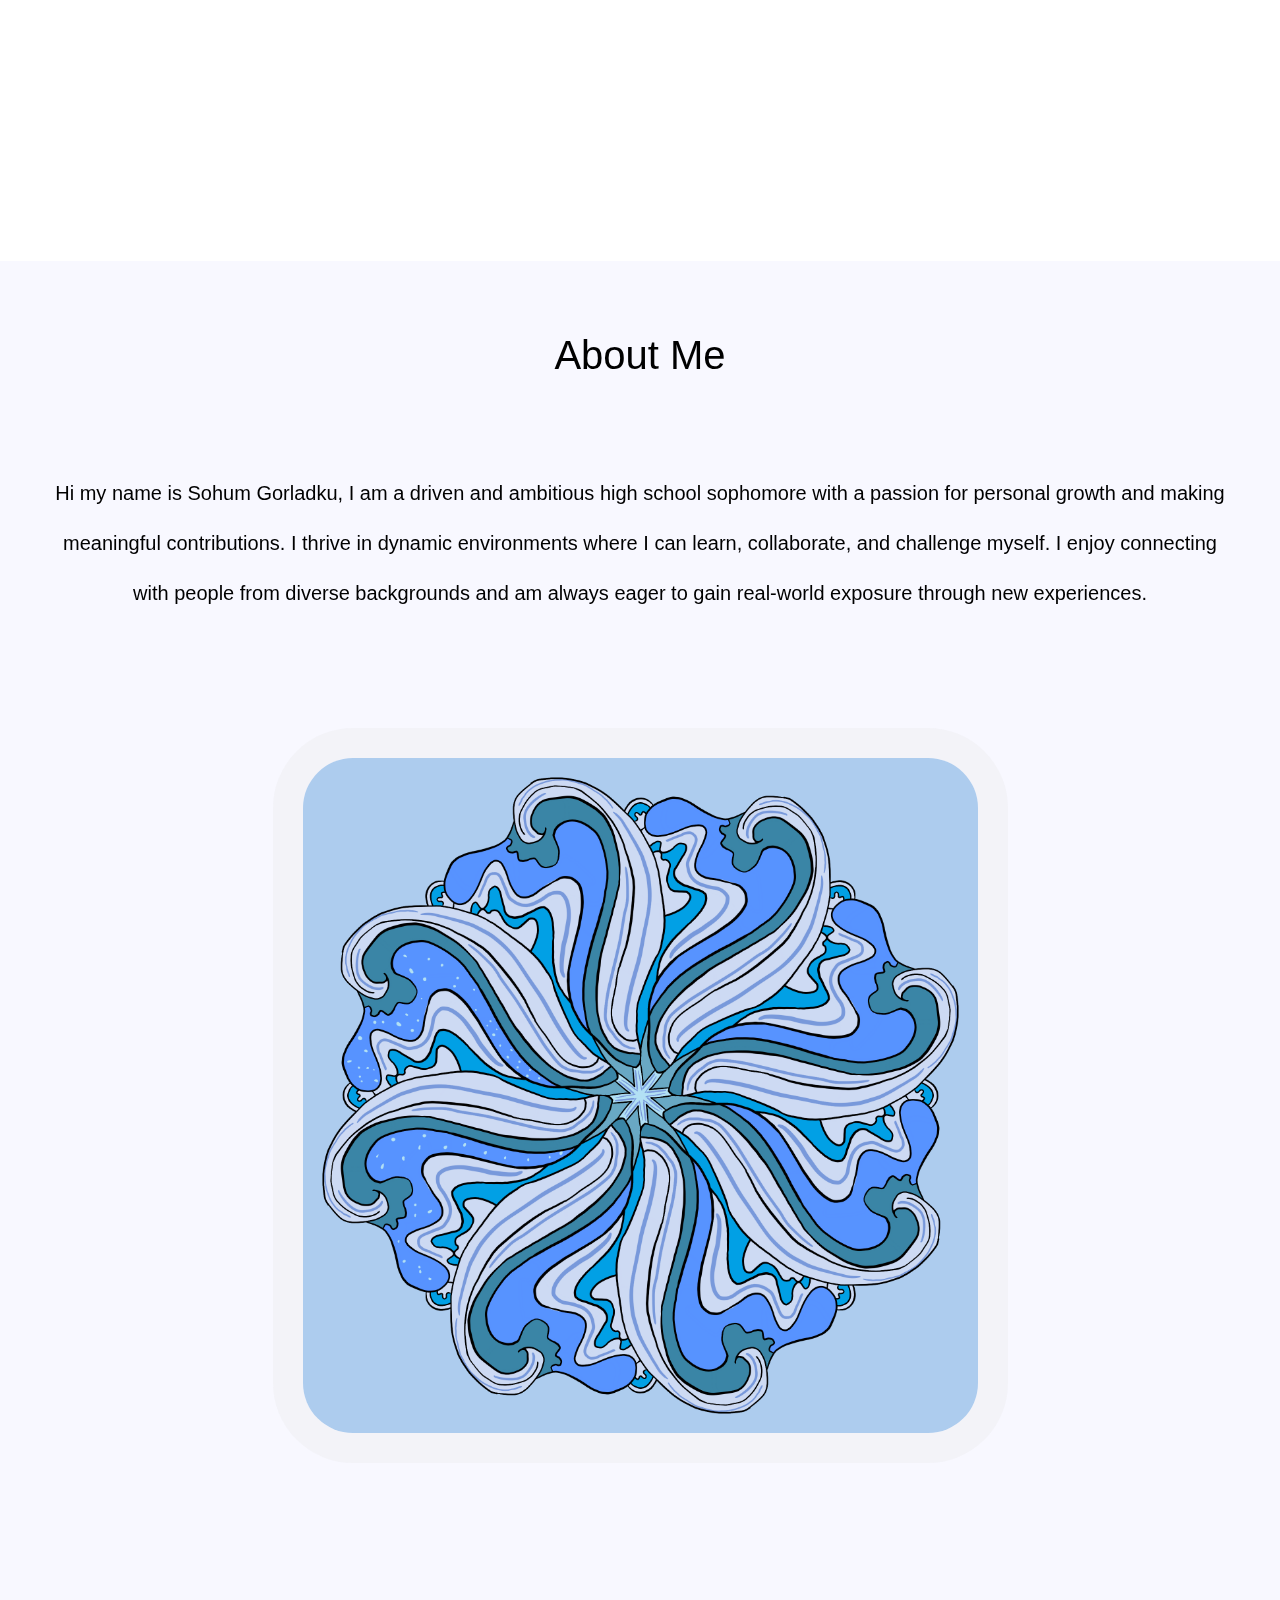
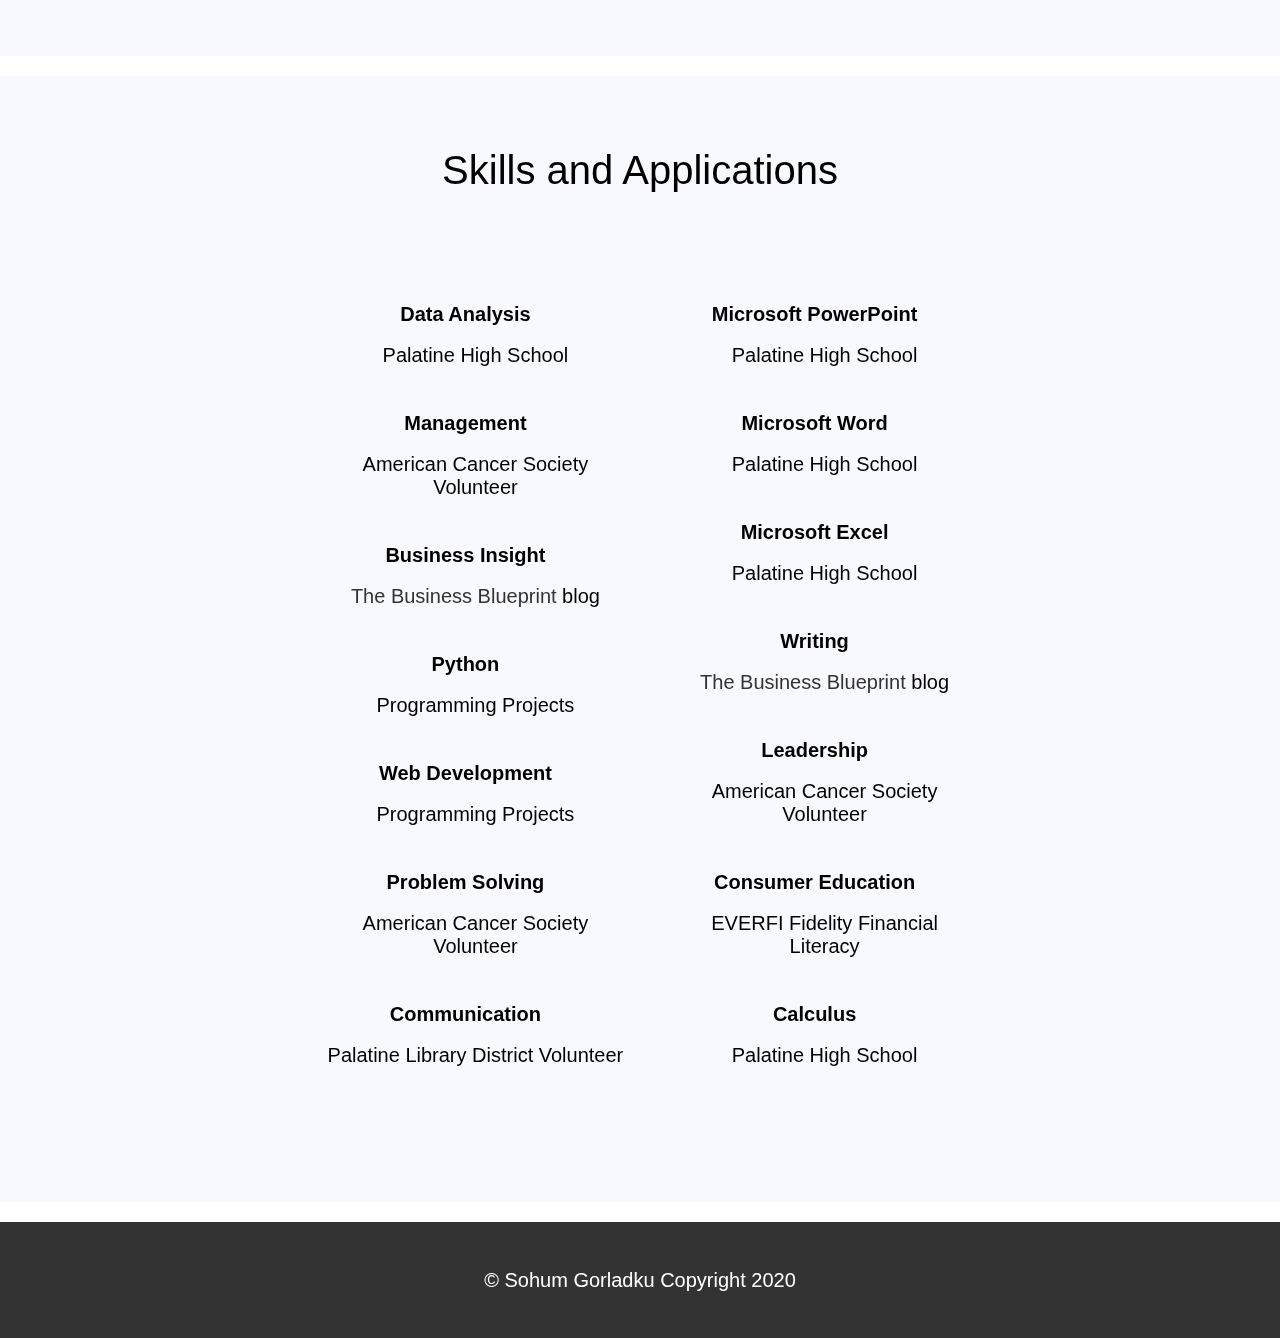
==== commit 90c2fc38: "Update index.html" ====
--- a/index.html
+++ b/index.html
@@ -56,12 +56,12 @@
                                 <li>American Cancer Society Volunteer</li>
                             </ul>
                         </li>
-                        <li>Python
+                        <li>Business Insight
                             <ul class="sub-bullet">
-                                <li>Palatine High School</li>
+                                <li><a href = "https://sohumgor.blogspot.com" target = "_blank">The Business Blueprint</a> blog</li>
                             </ul>
                         </li>
-                        <li>JavaScript
+                        <li>Python
                             <ul class="sub-bullet">
                                 <li>Programming Projects</li>
                             </ul>
@@ -103,7 +103,7 @@
                         </li>
                         <li>Writing
                             <ul class="sub-bullet">
-                                <li>Palatine Library District Volunteer</li>
+                                <li><a href = "https://sohumgor.blogspot.com" target = "_blank">The Business Blueprint</a> blog</li>
                             </ul>
                         </li>
                         <li>Leadership
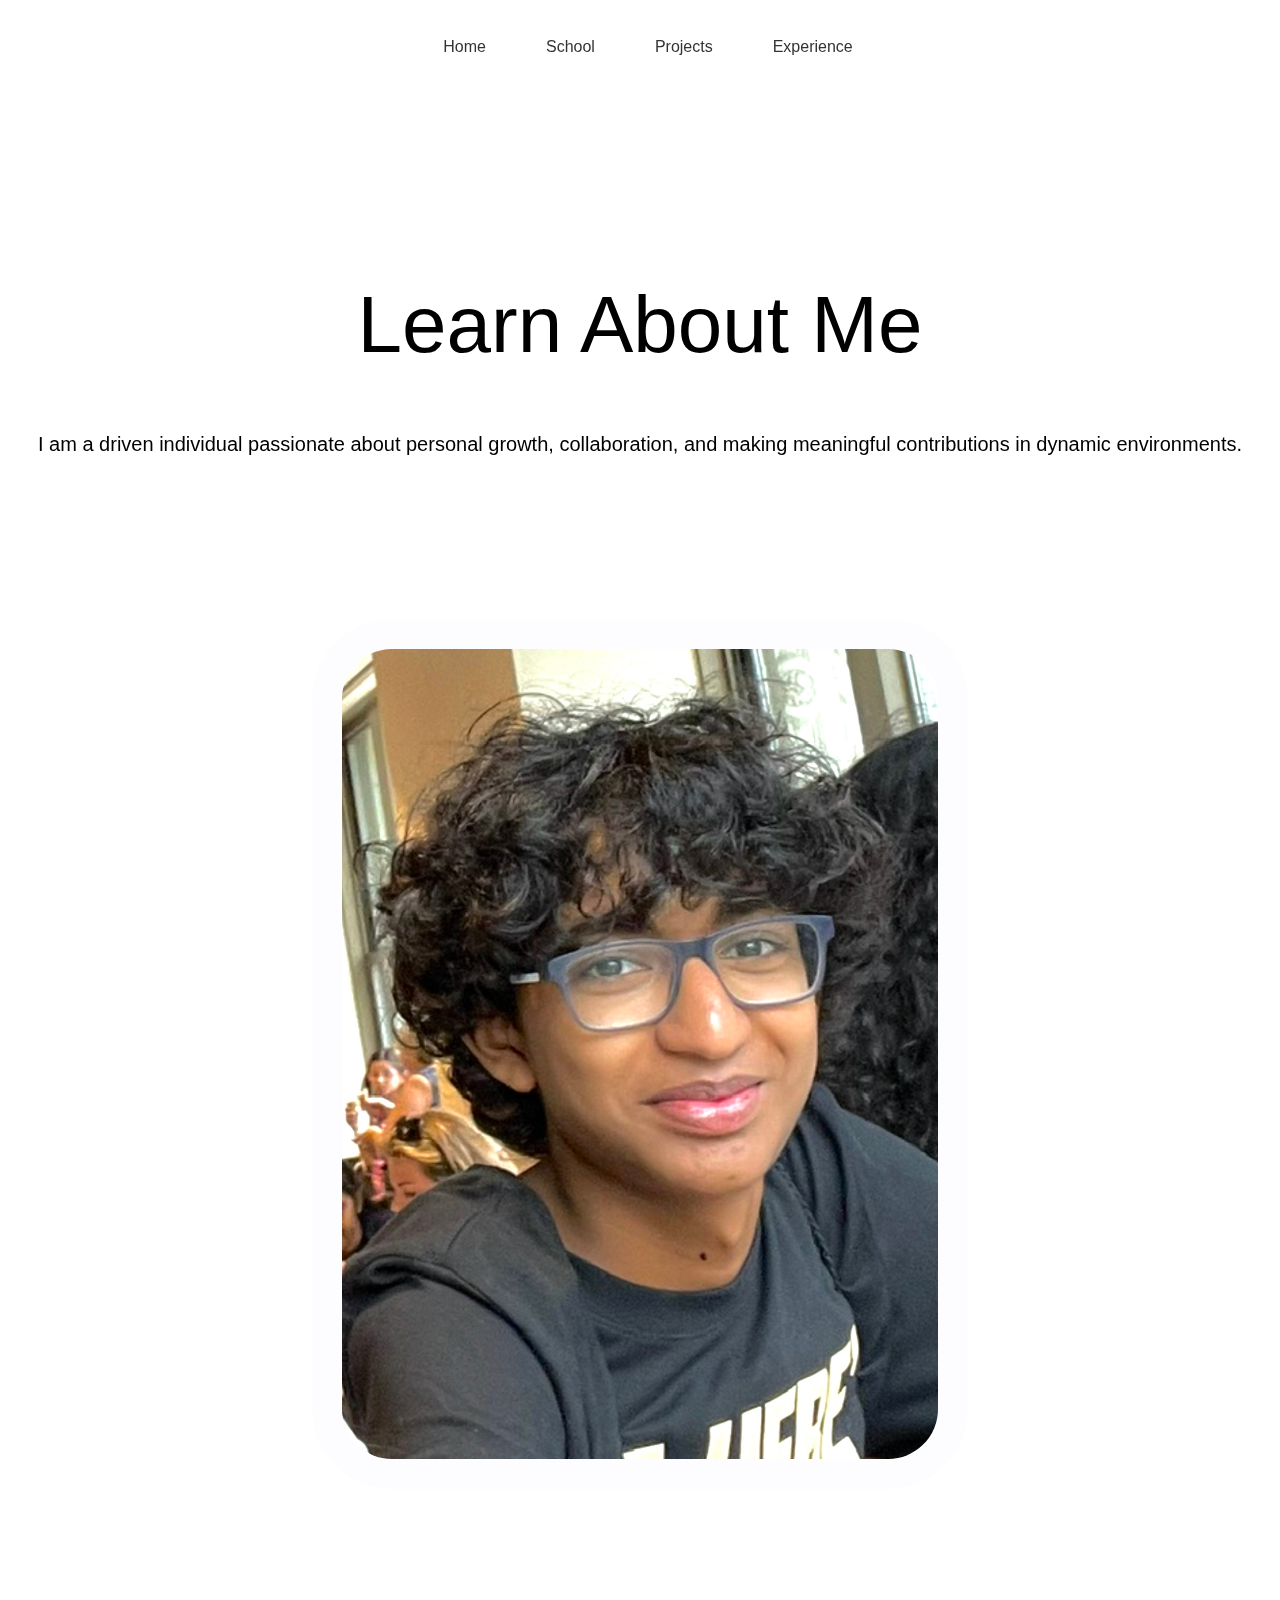
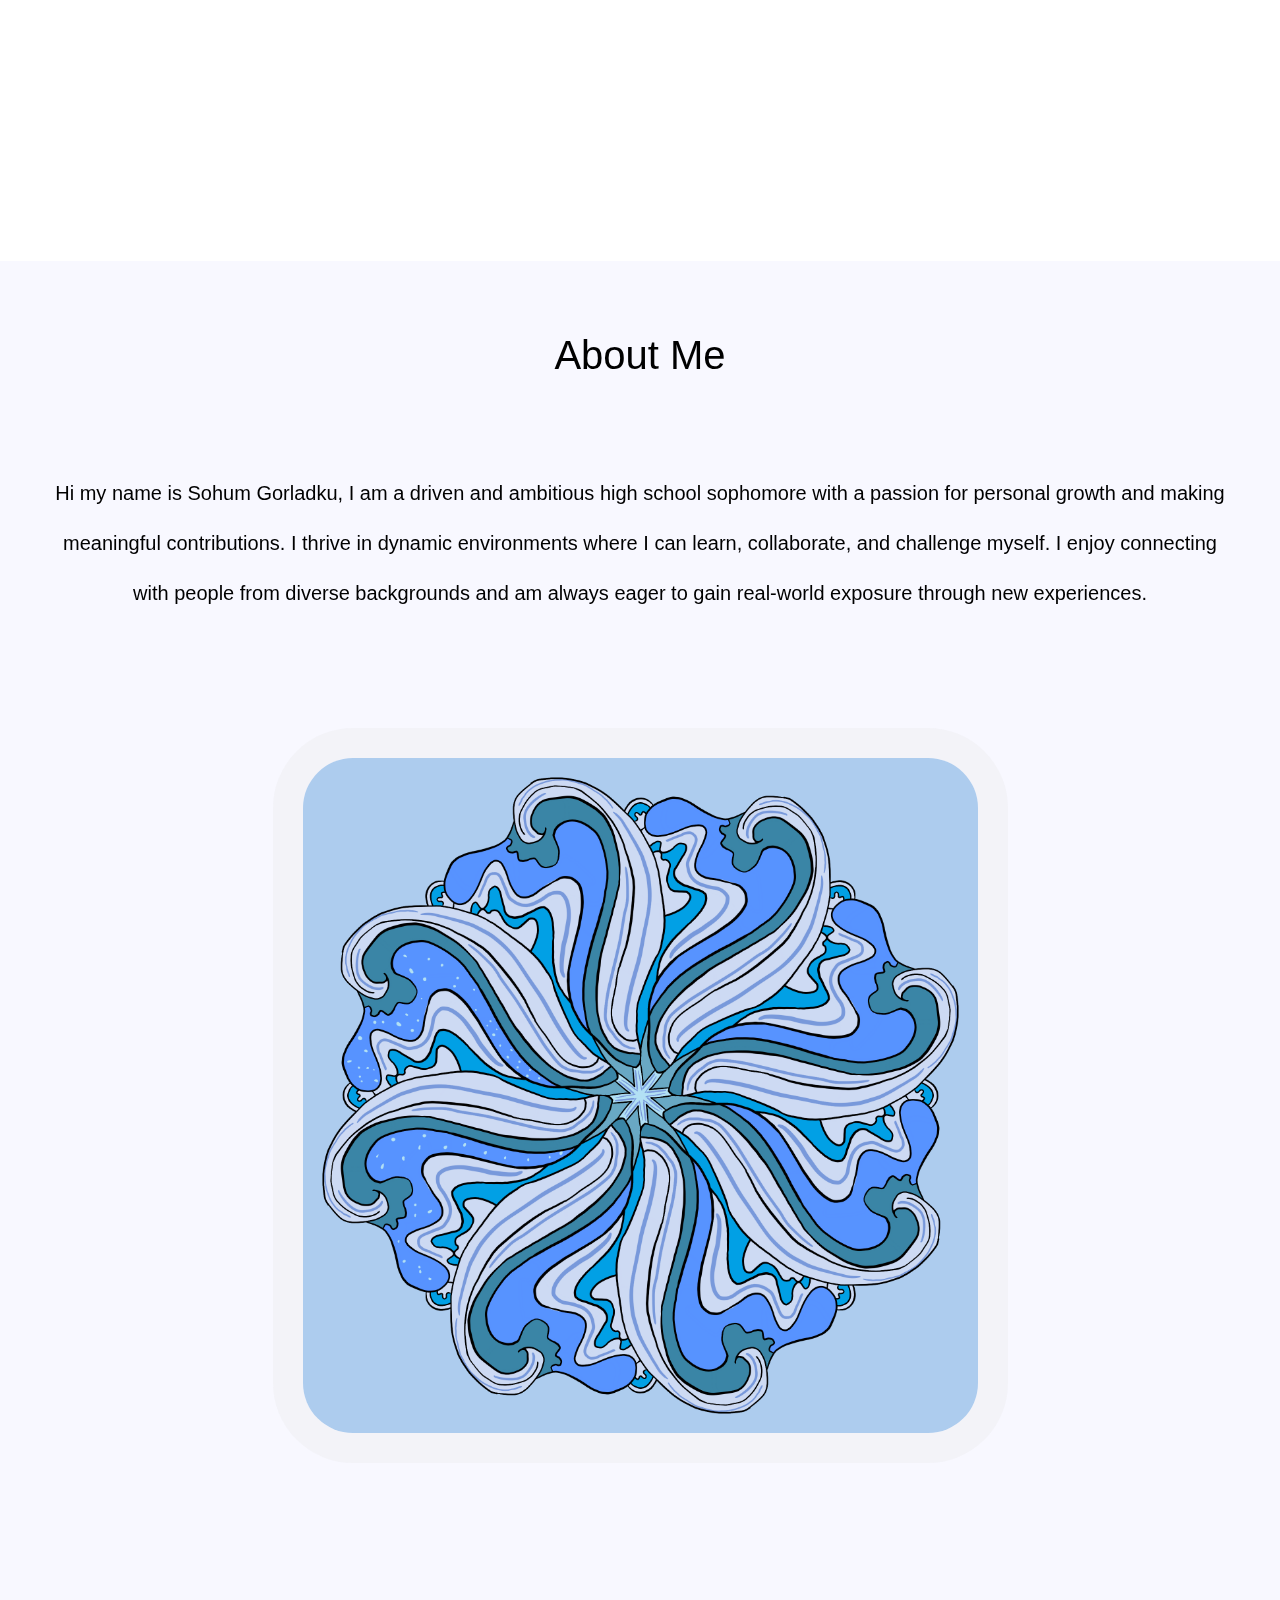
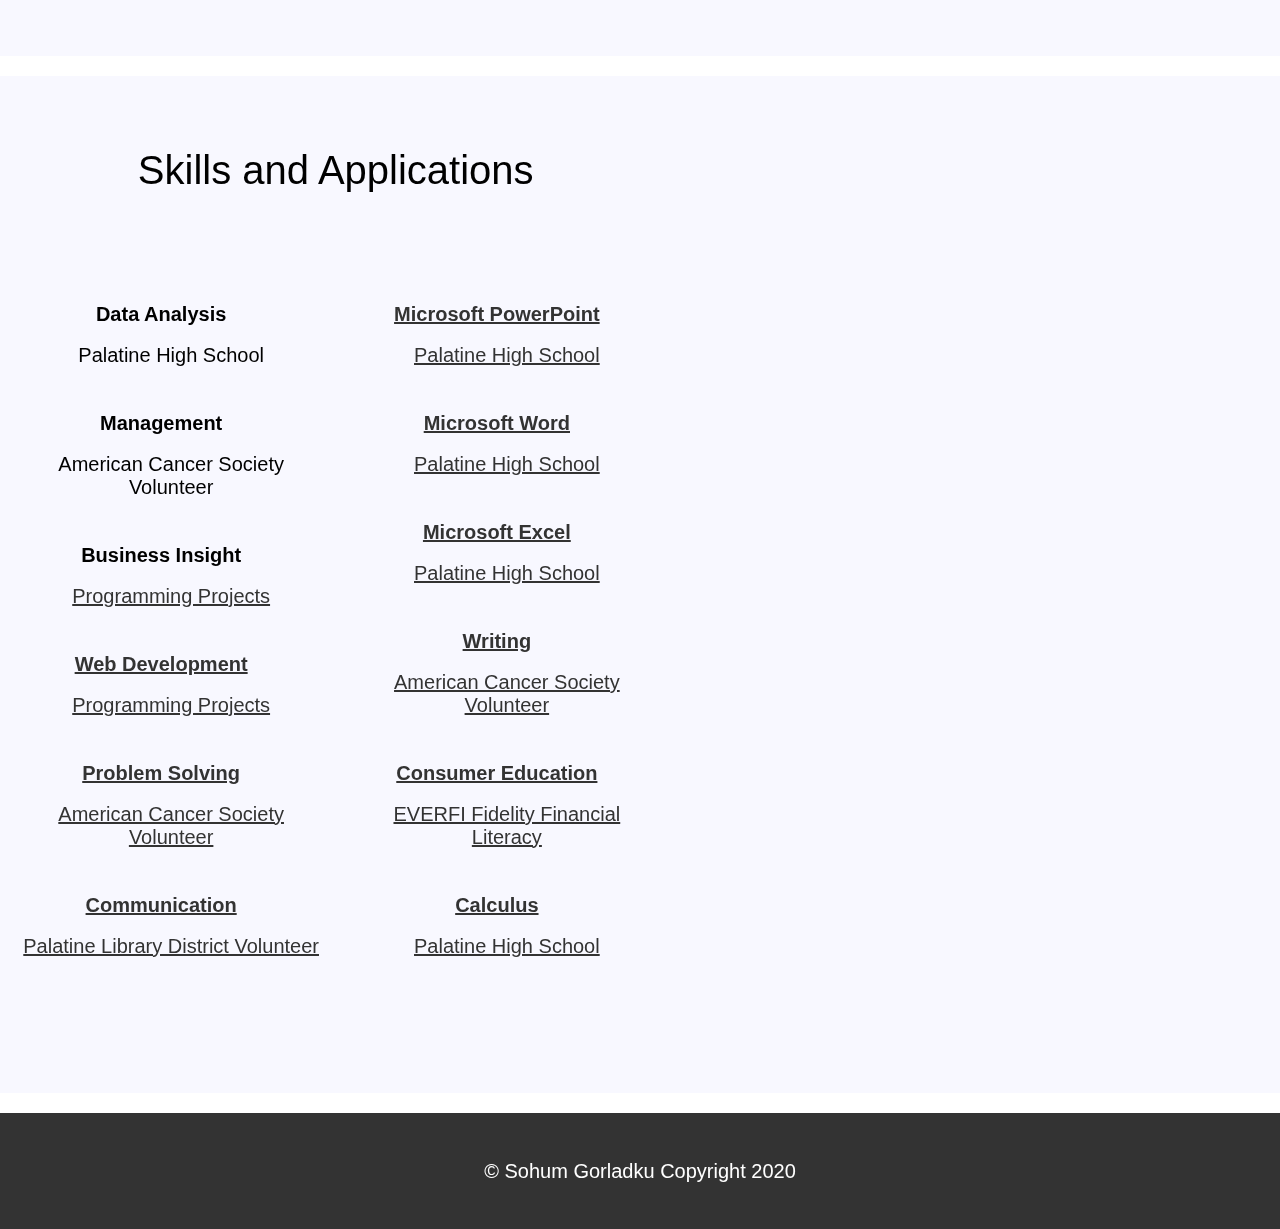
==== commit 5e1d5885: "Update index.html" ====
--- a/index.html
+++ b/index.html
@@ -58,7 +58,7 @@
                         </li>
                         <li>Business Insight
                             <ul class="sub-bullet">
-                                <li><a href = "https://sohumgor.blogspot.com" target = "_blank">The Business Blueprint</a> blog</li>
+                                <li><a href = "https://sohumgor.blogspot.com" target = "_blank" style=" text-decoration: underline; color: (112, 112, 112);>The Business Blueprint</a> blog</li>
                             </ul>
                         </li>
                         <li>Python
@@ -103,7 +103,7 @@
                         </li>
                         <li>Writing
                             <ul class="sub-bullet">
-                                <li><a href = "https://sohumgor.blogspot.com" target = "_blank">The Business Blueprint</a> blog</li>
+                                <li><a href = "https://sohumgor.blogspot.com" target = "_blank" style=" text-decoration: underline; color: (112, 112, 112);>The Business Blueprint</a> blog</li>
                             </ul>
                         </li>
                         <li>Leadership
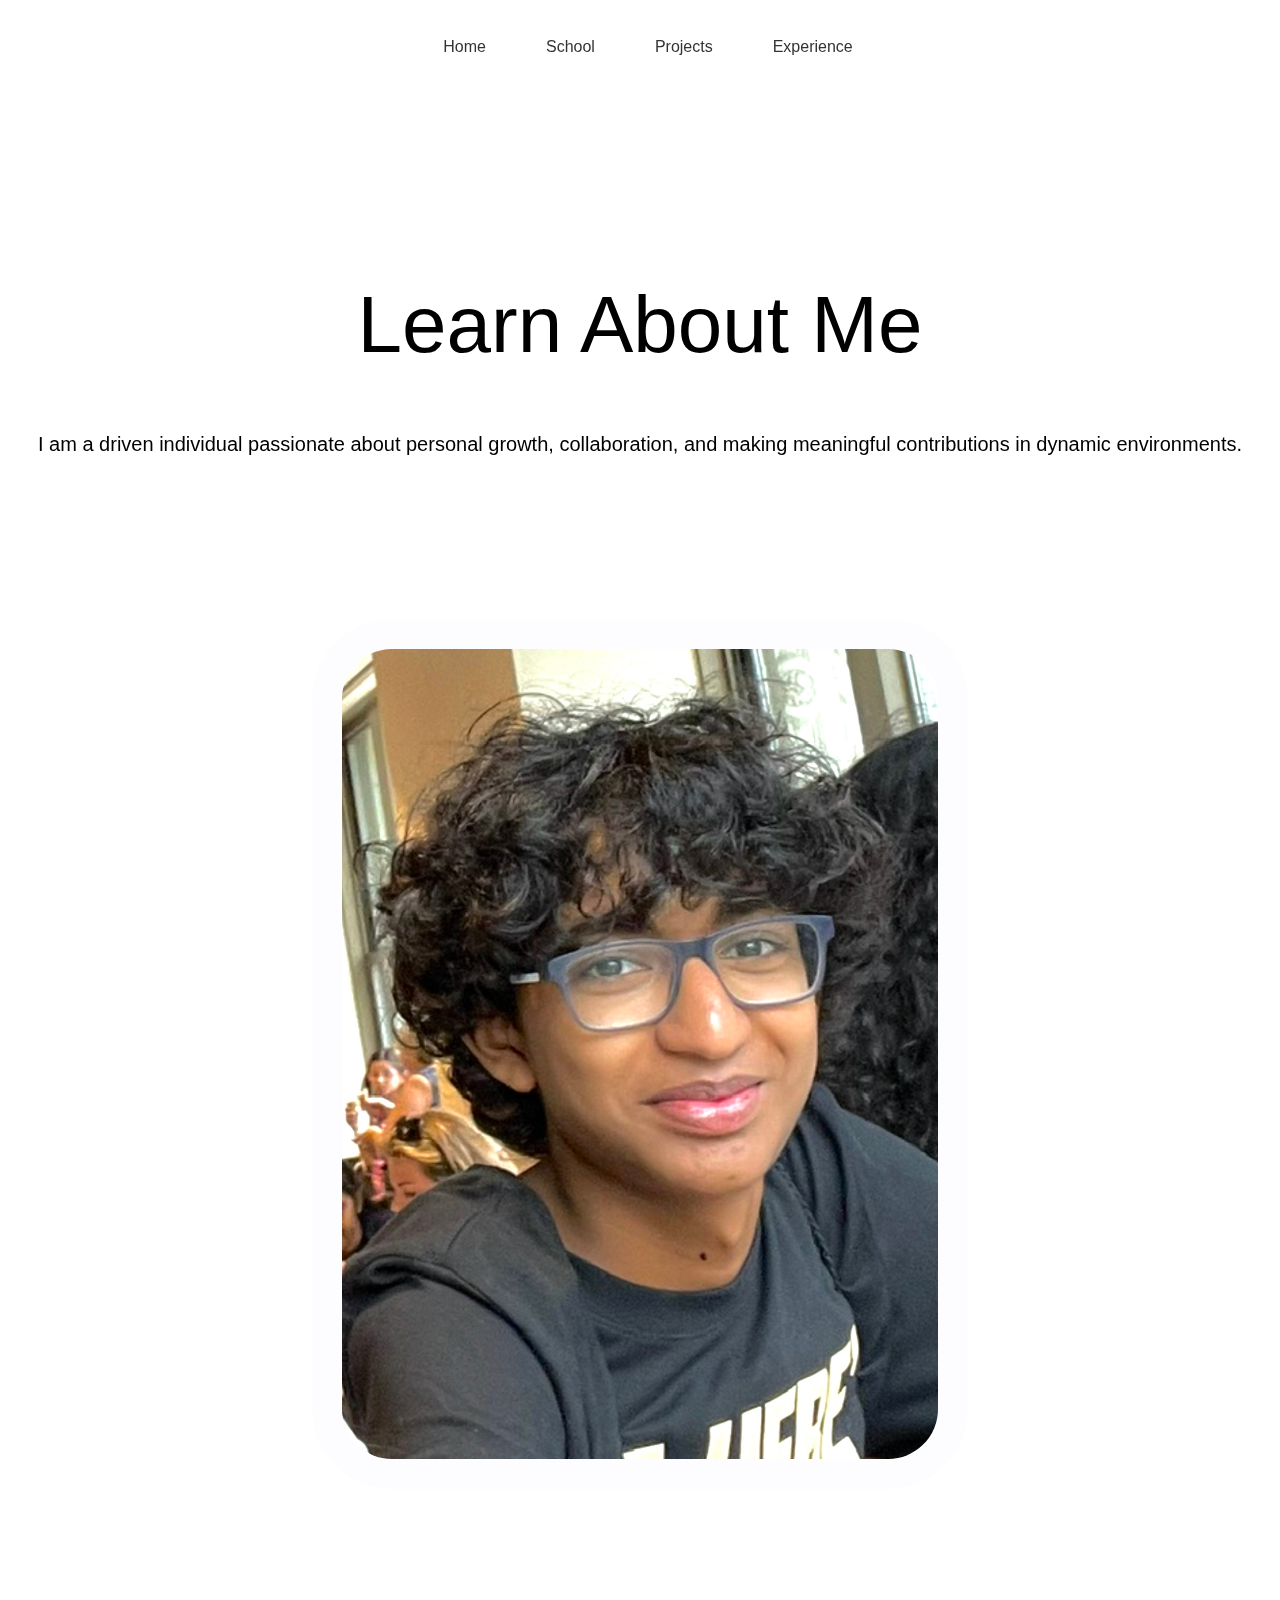
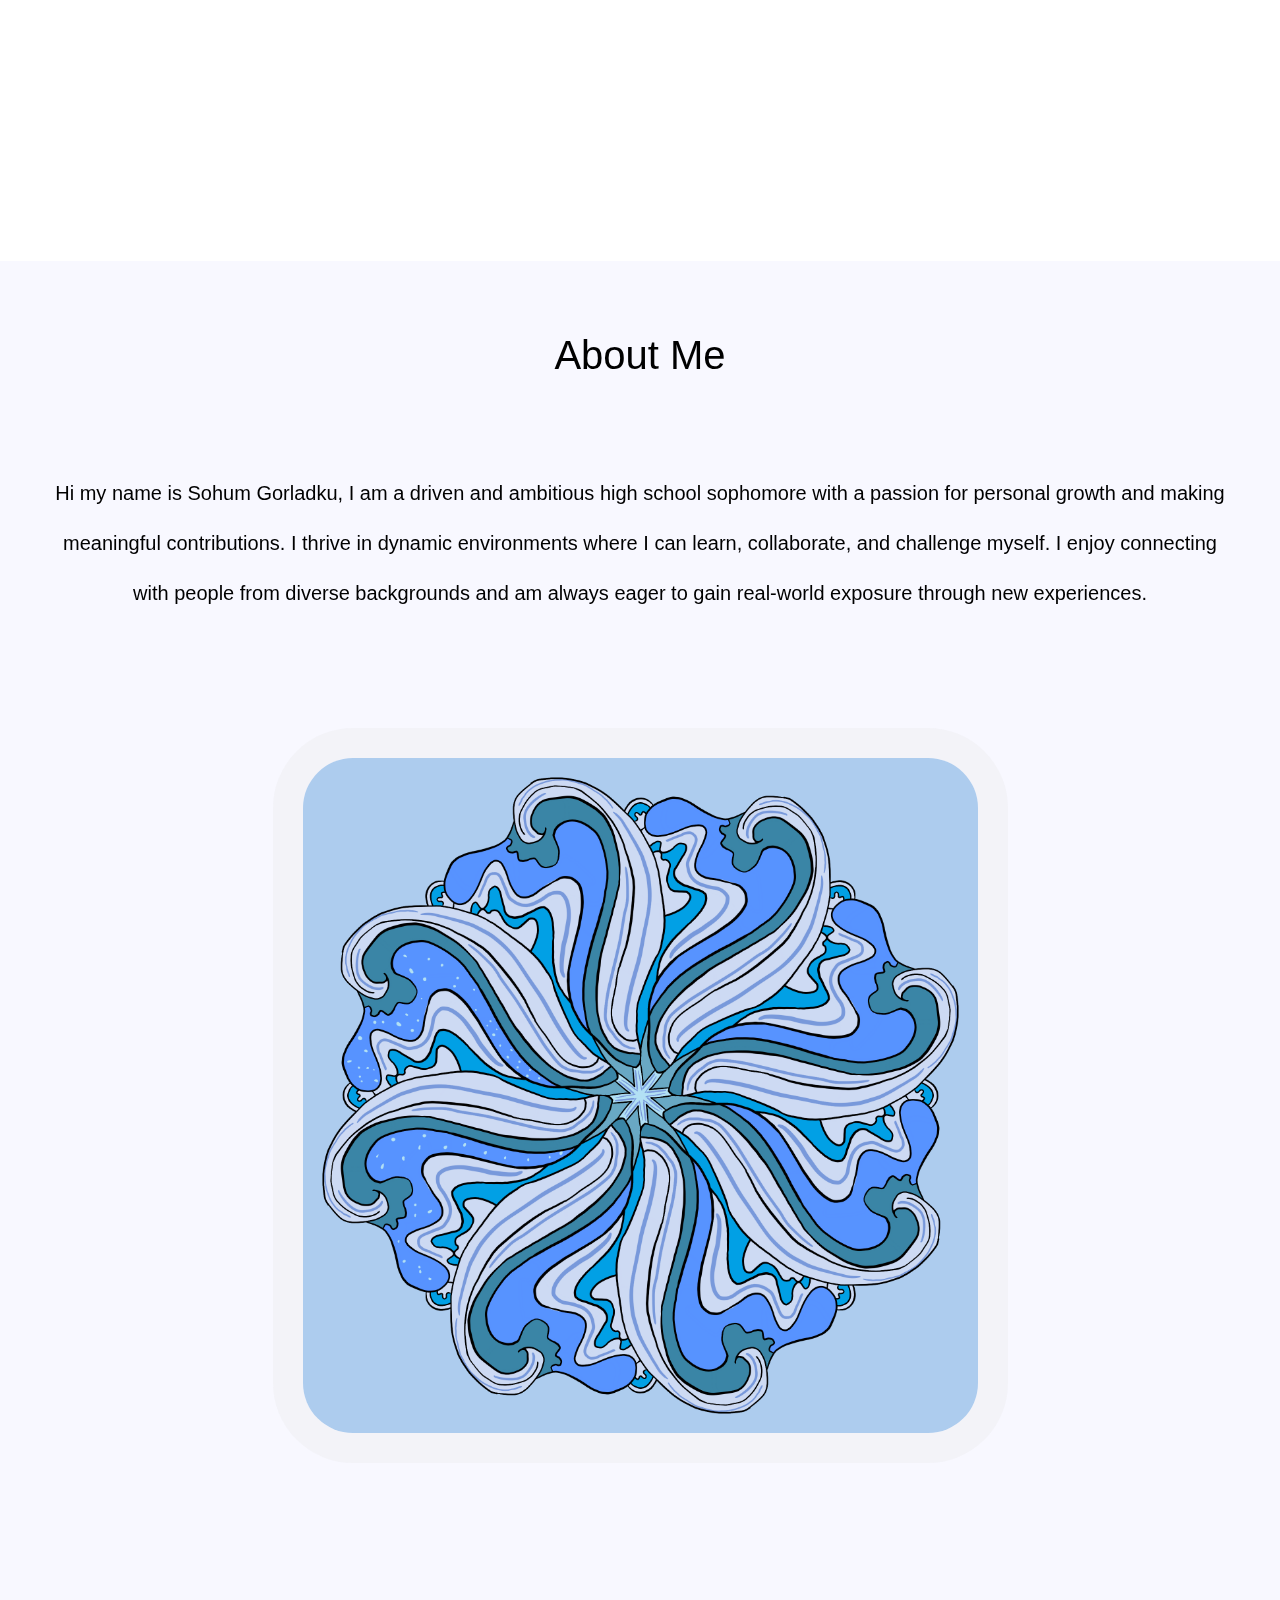
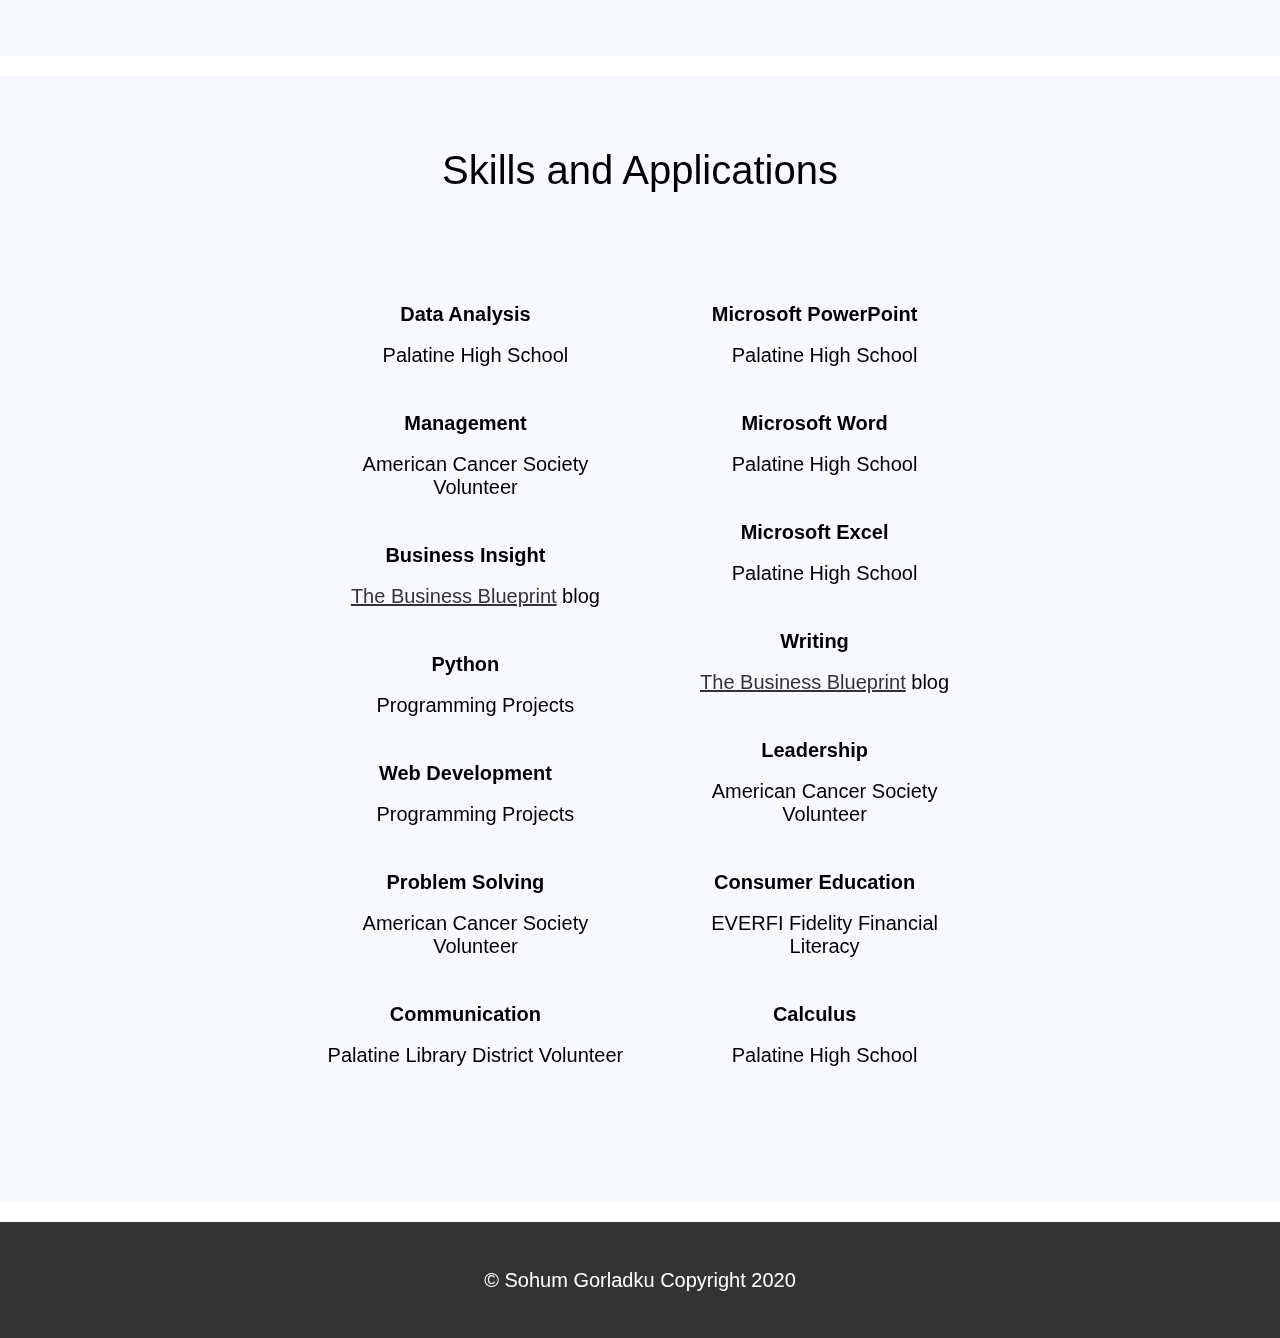
==== commit 392beb63: "Update index.html" ====
--- a/index.html
+++ b/index.html
@@ -58,7 +58,7 @@
                         </li>
                         <li>Business Insight
                             <ul class="sub-bullet">
-                                <li><a href = "https://sohumgor.blogspot.com" target = "_blank" style=" text-decoration: underline; color: (112, 112, 112);>The Business Blueprint</a> blog</li>
+                                <li><a href = "https://sohumgor.blogspot.com" target = "_blank" style=" text-decoration: underline; color: (112, 112, 112);">The Business Blueprint</a> blog</li>
                             </ul>
                         </li>
                         <li>Python
@@ -103,7 +103,7 @@
                         </li>
                         <li>Writing
                             <ul class="sub-bullet">
-                                <li><a href = "https://sohumgor.blogspot.com" target = "_blank" style=" text-decoration: underline; color: (112, 112, 112);>The Business Blueprint</a> blog</li>
+                                <li><a href = "https://sohumgor.blogspot.com" target = "_blank" style=" text-decoration: underline; color: (112, 112, 112);">The Business Blueprint</a> blog</li>
                             </ul>
                         </li>
                         <li>Leadership
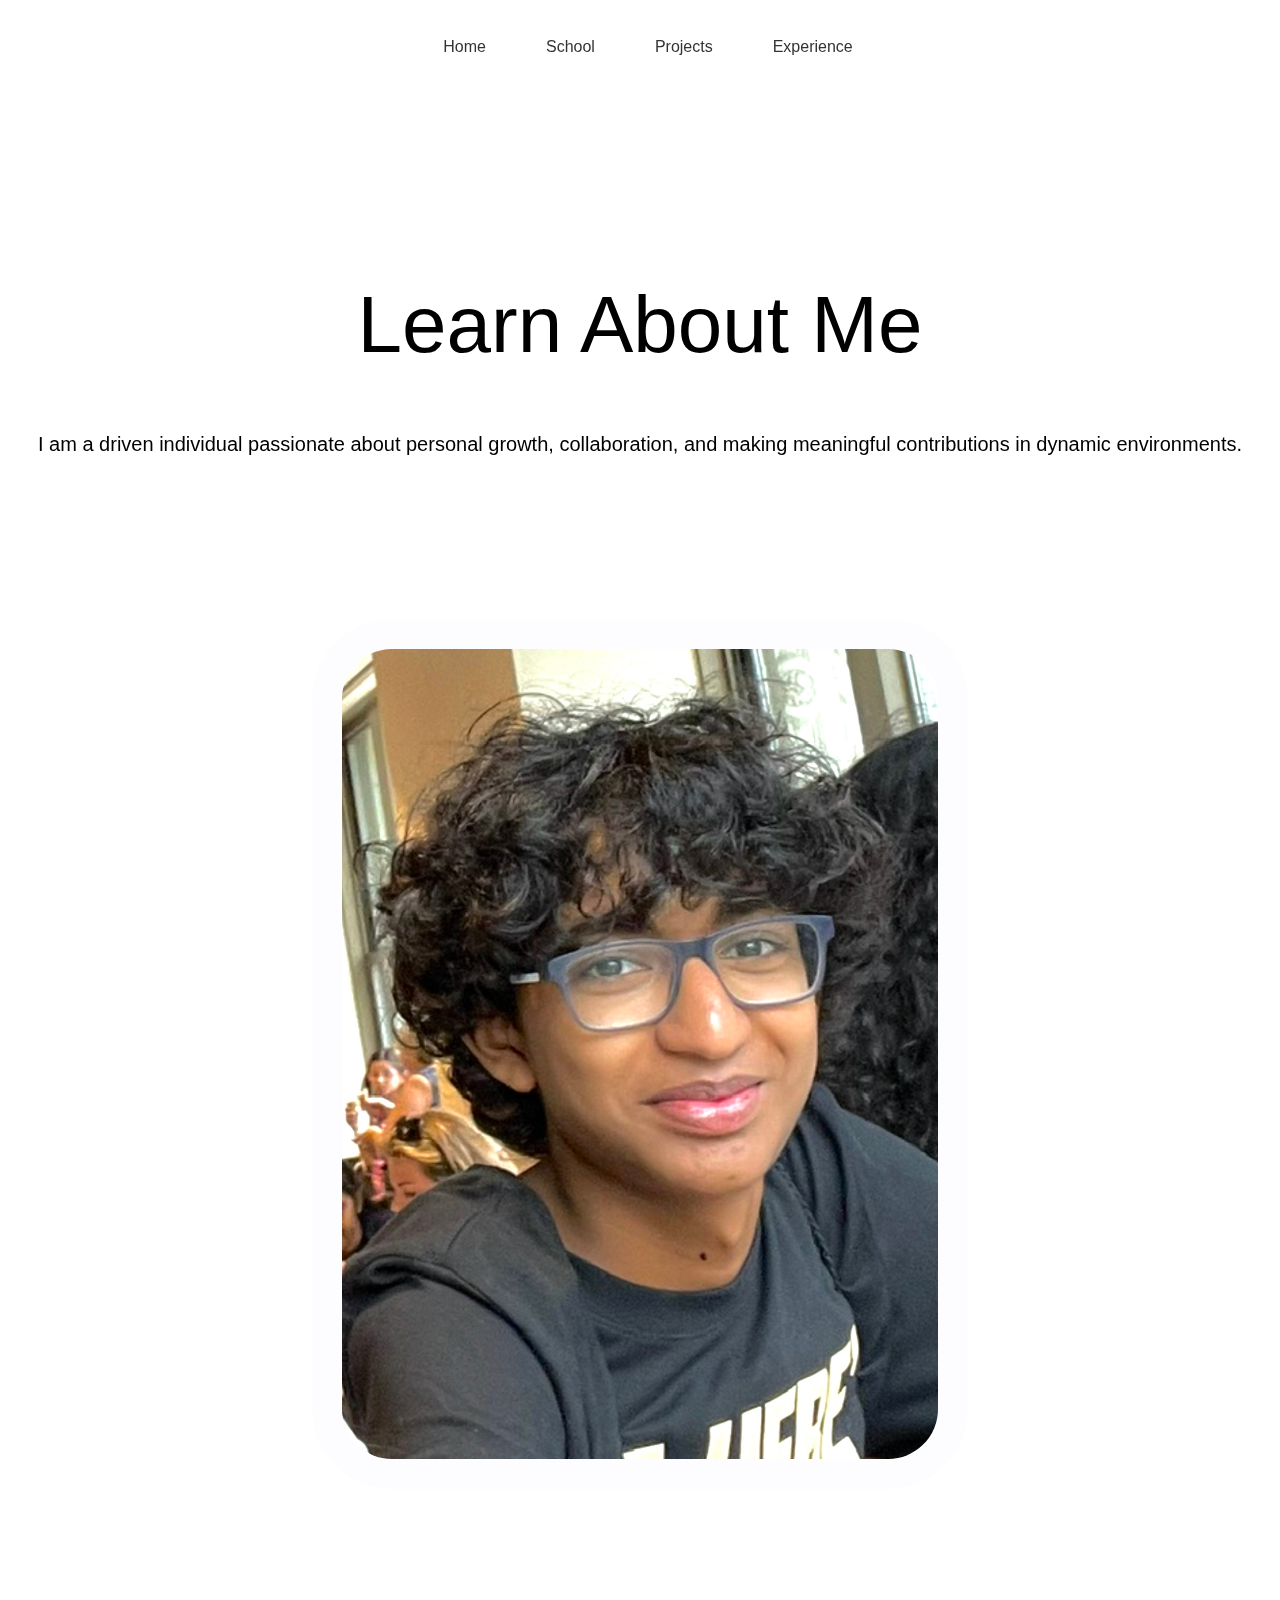
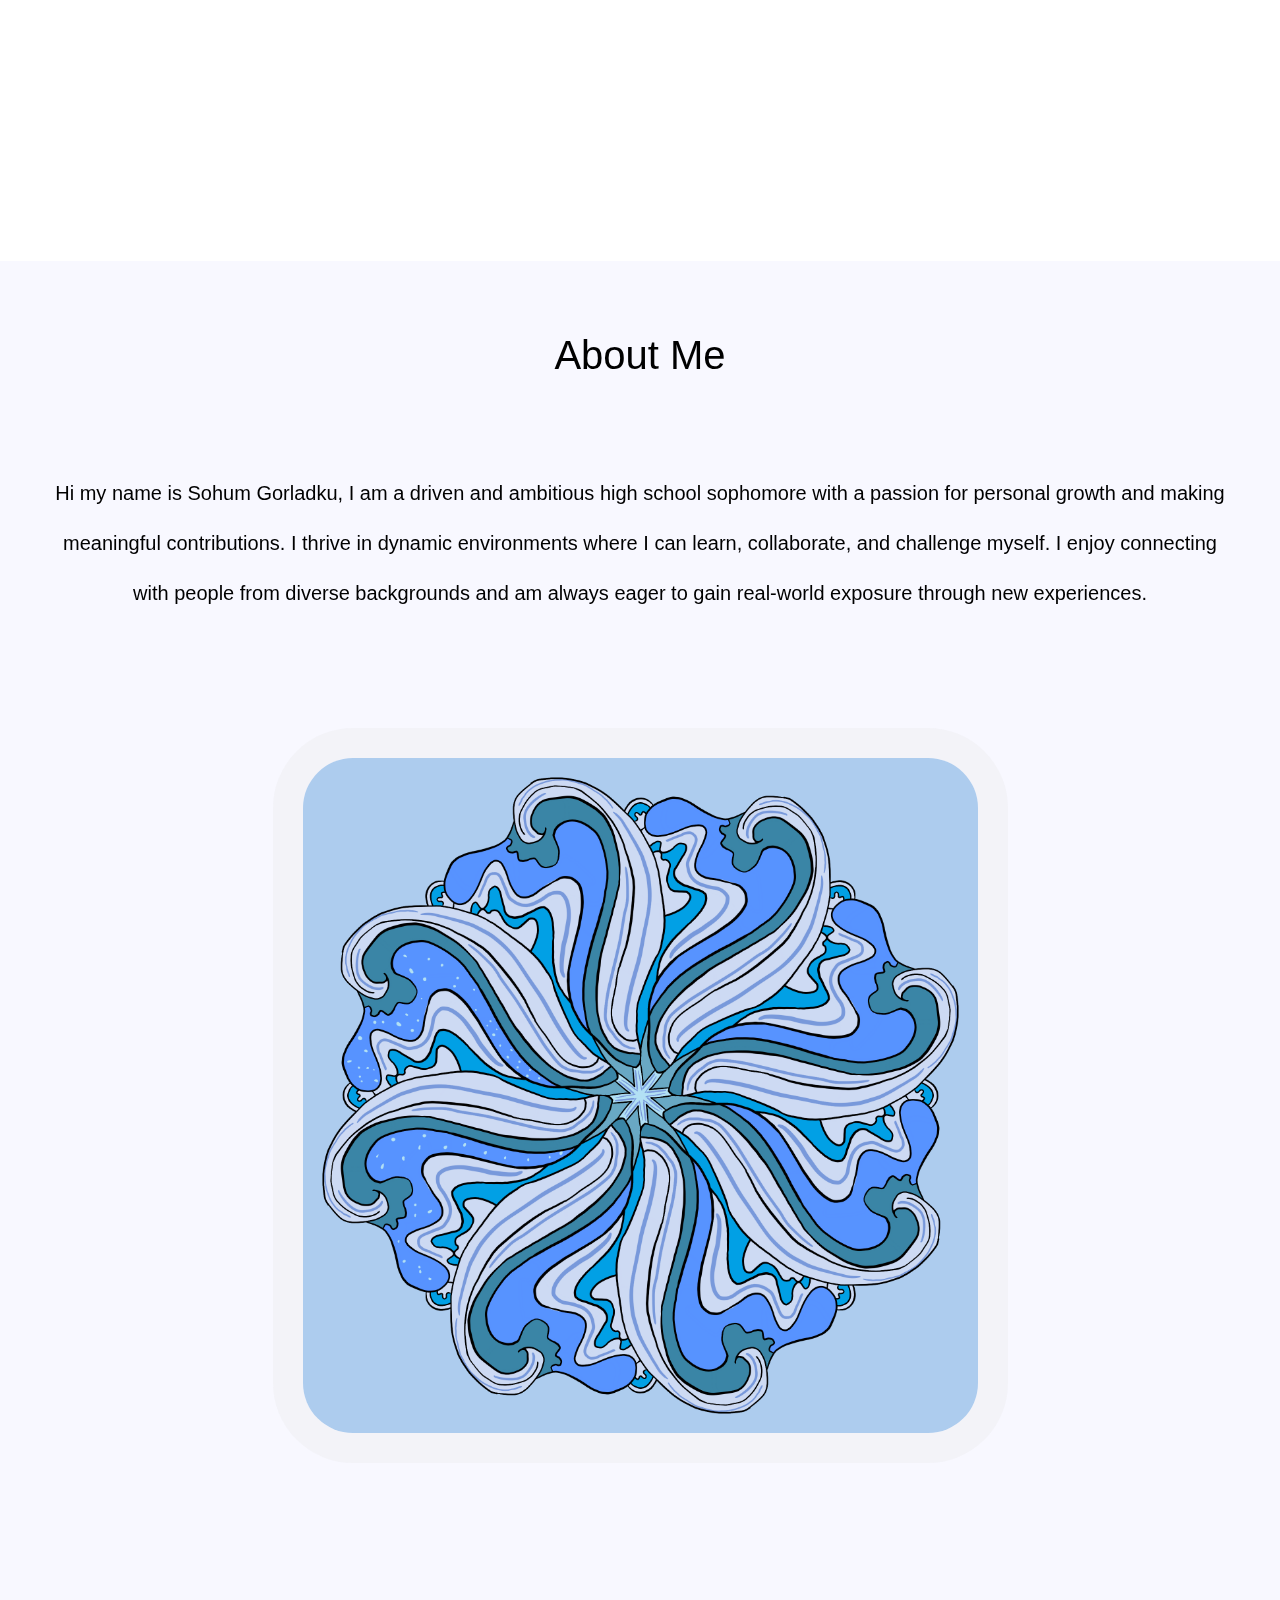
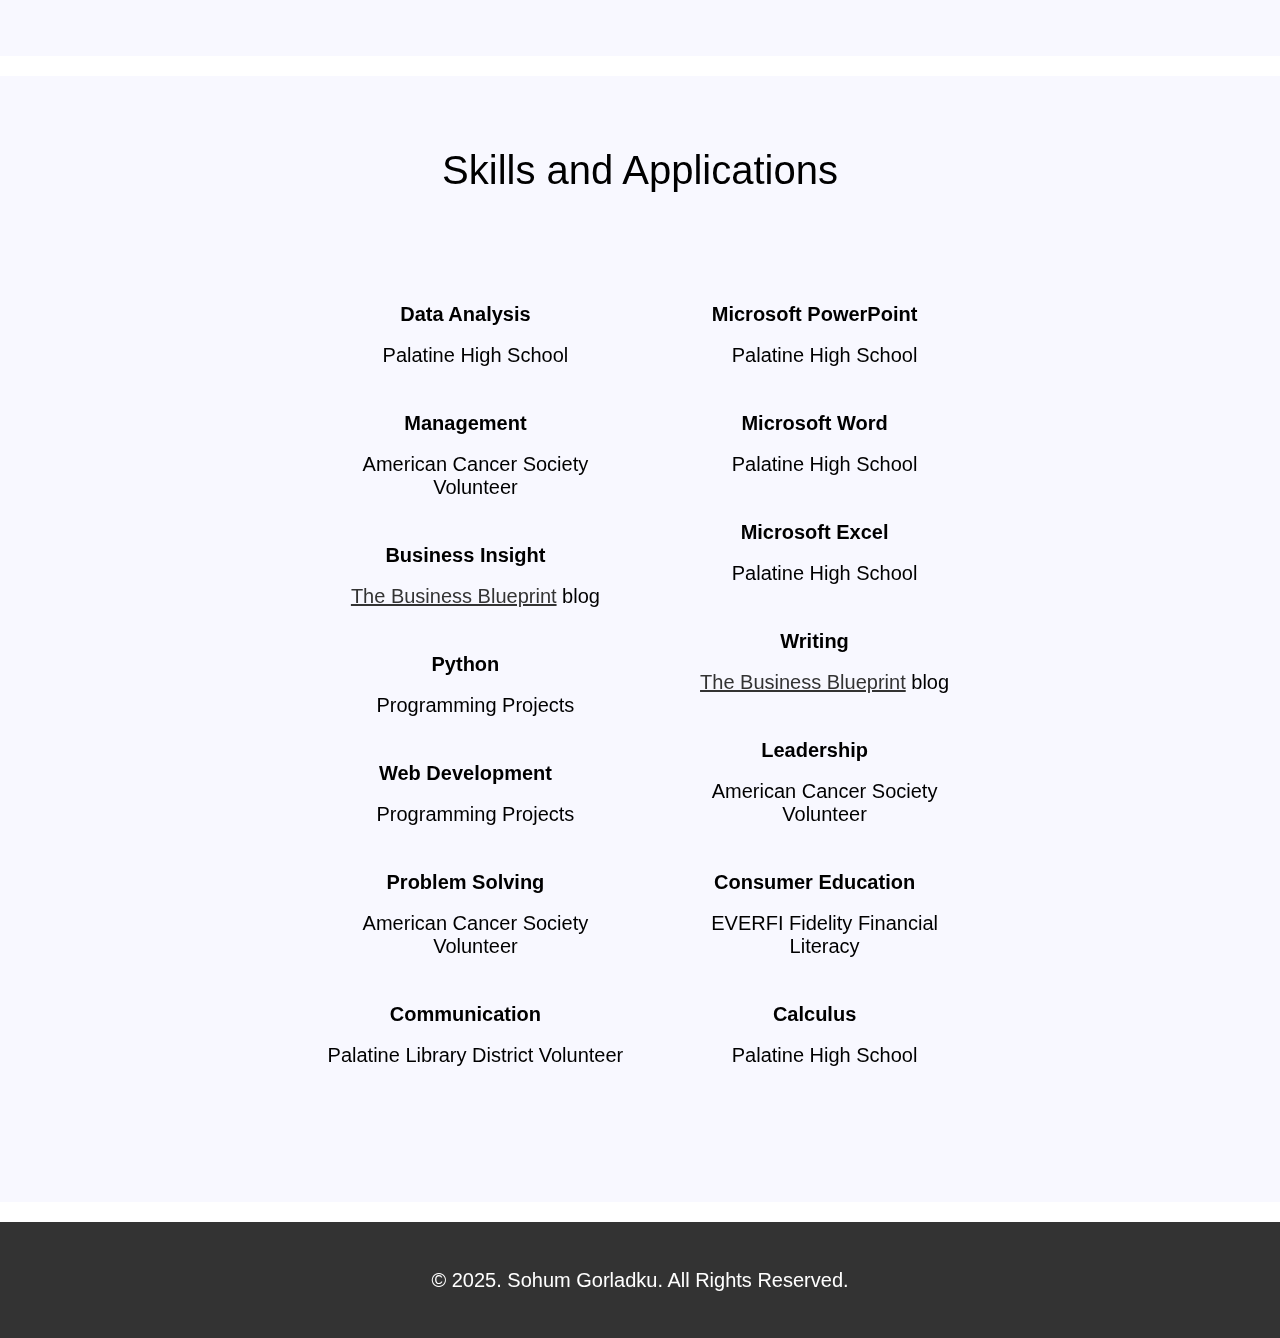
==== commit 4d942095: "Update index.html" ====
--- a/index.html
+++ b/index.html
@@ -134,7 +134,7 @@
 </div>
 
 <div id="Sfooter">
-    <p>&copy; Sohum Gorladku Copyright 2020</p>
+    <p>&copy; 2025. Sohum Gorladku. All Rights Reserved.</p>
 </div>
 
 </body>
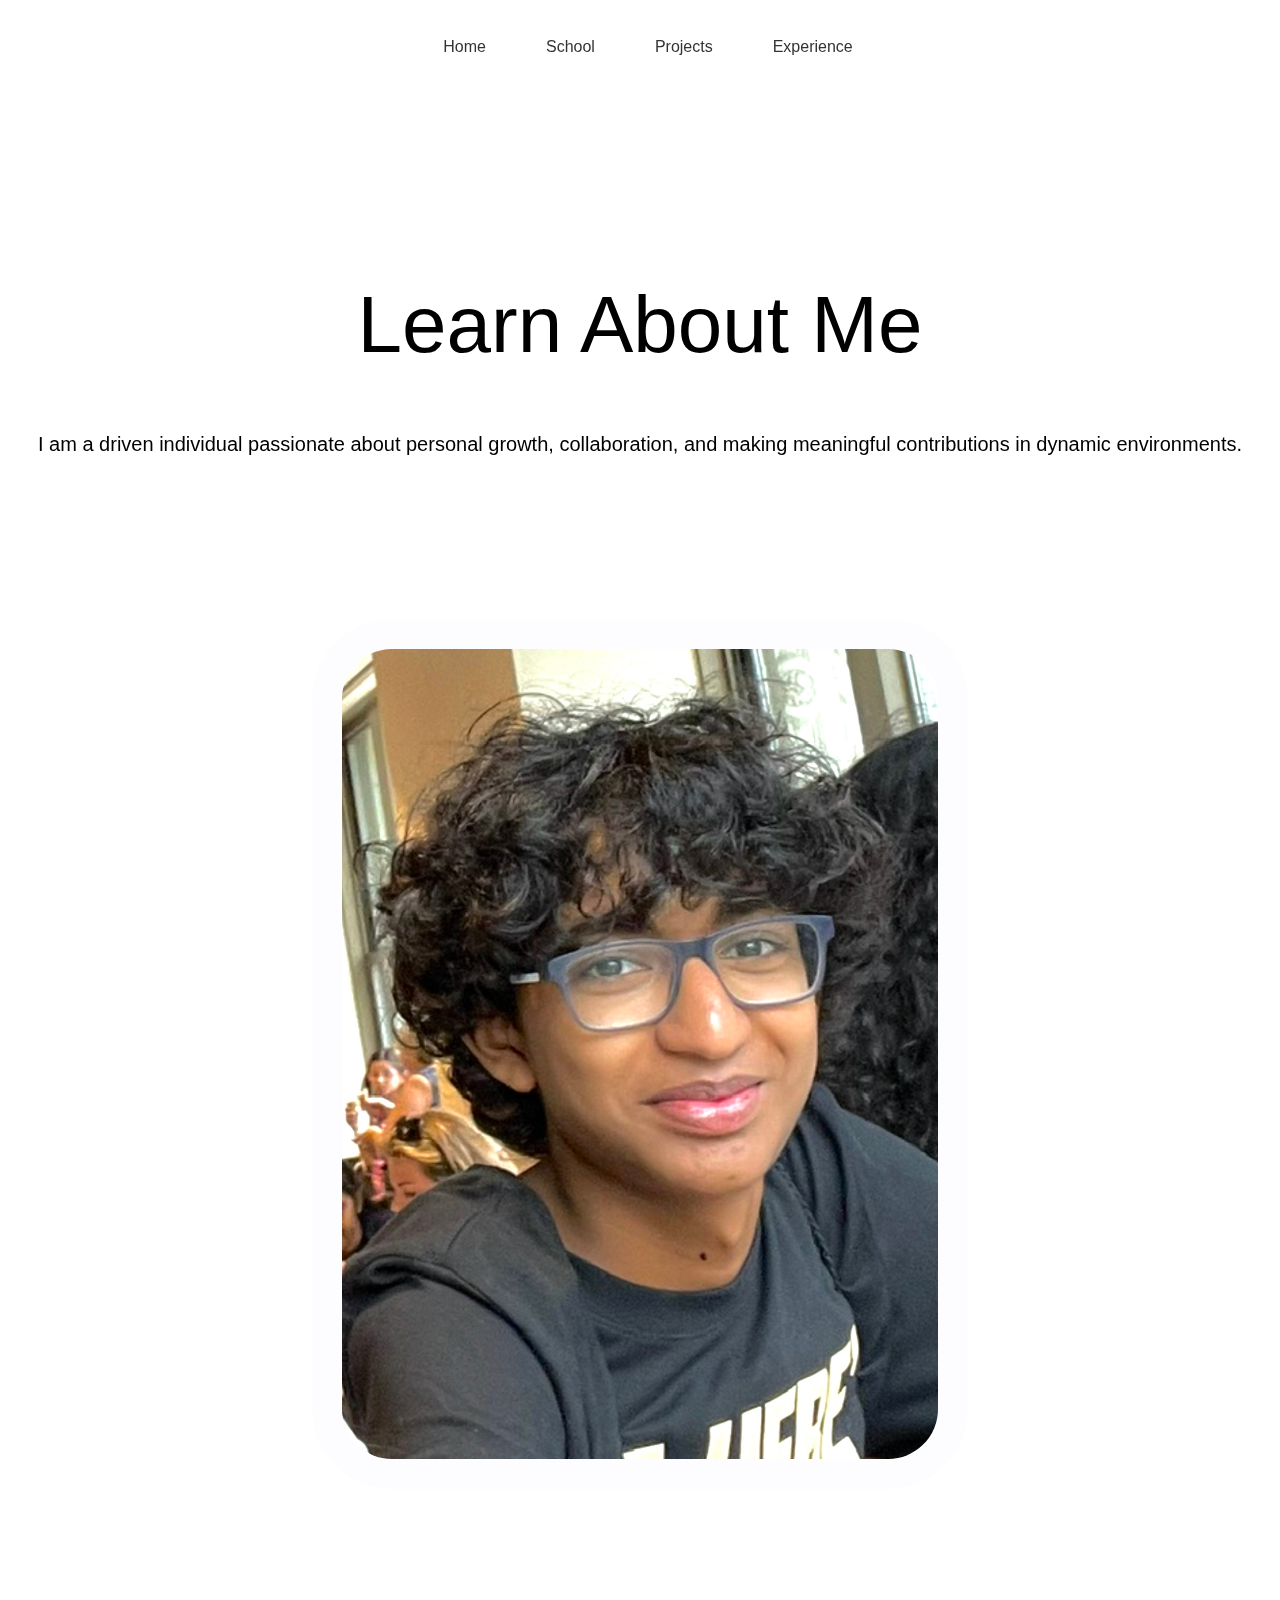
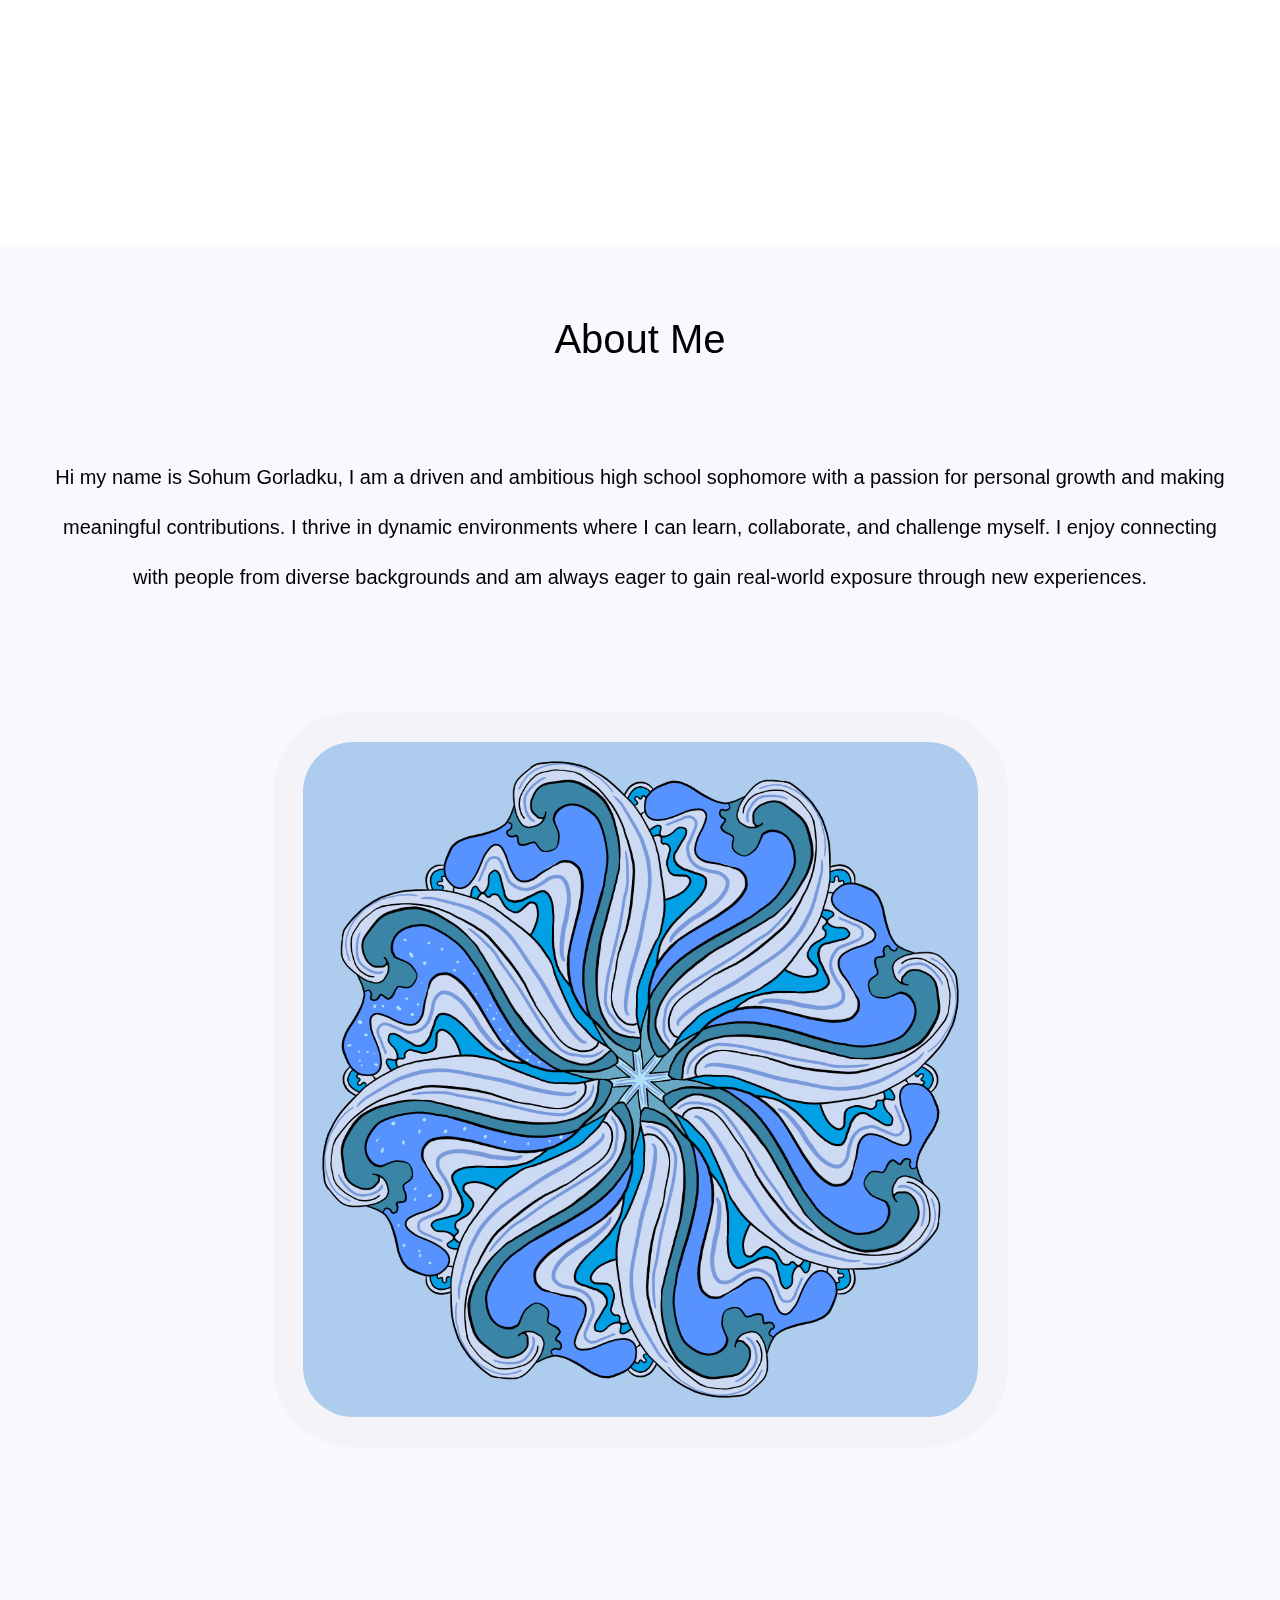
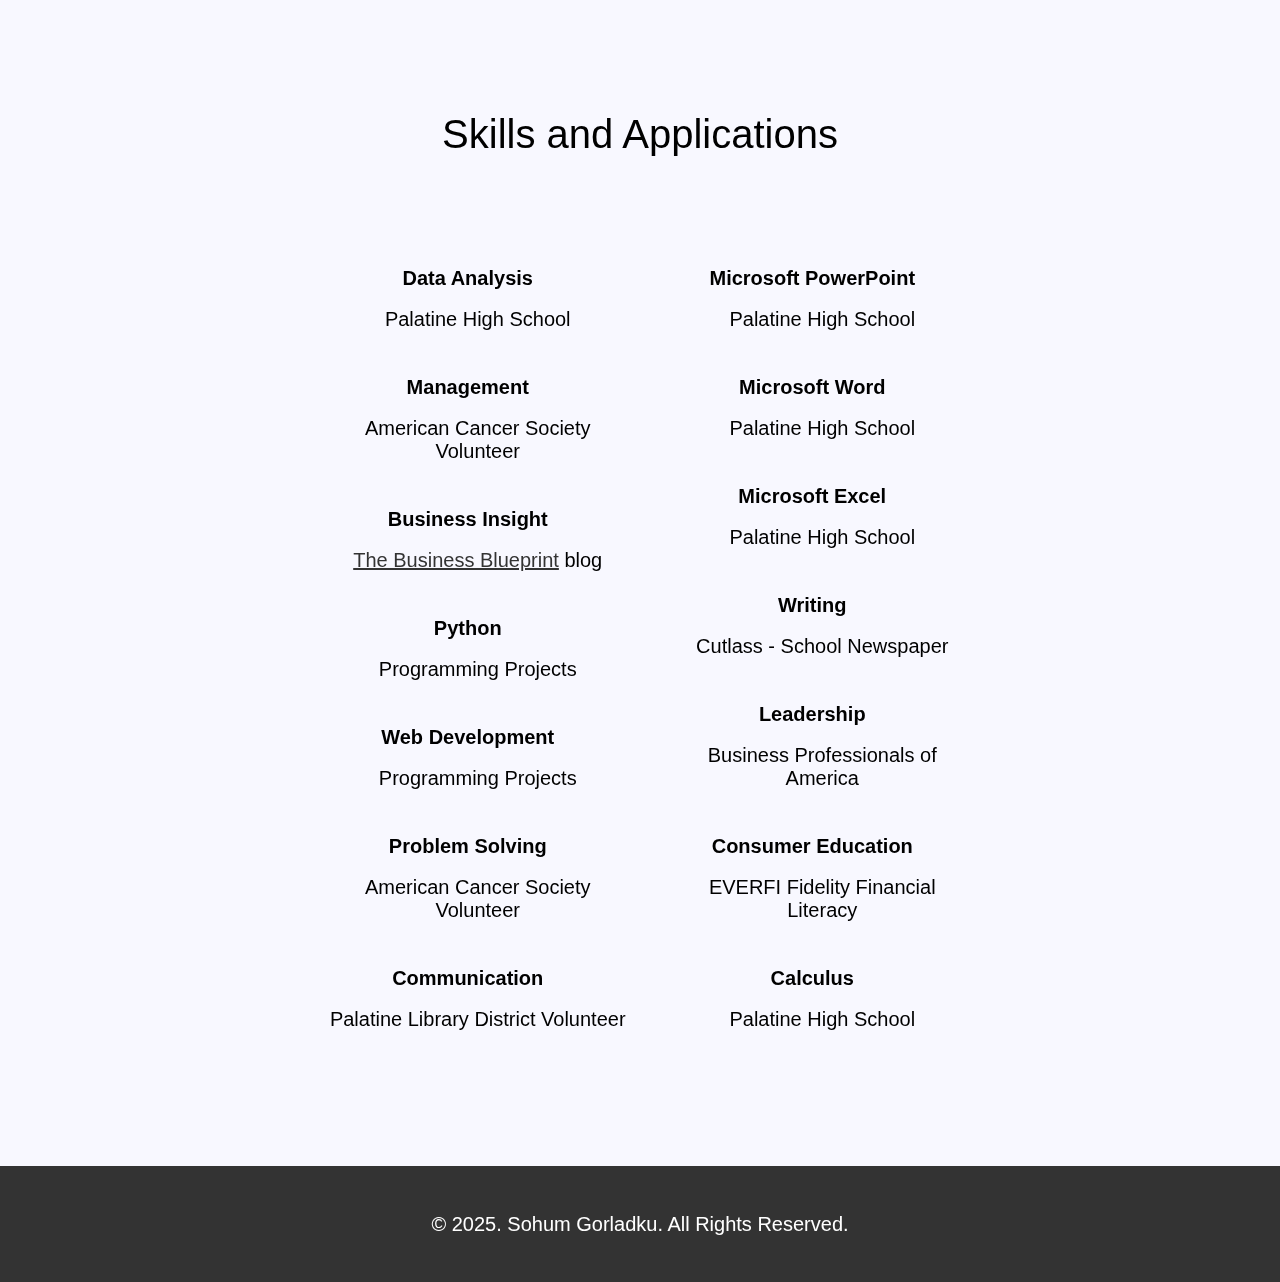
==== commit 1ef70bcf: "Update index.html" ====
--- a/index.html
+++ b/index.html
@@ -103,12 +103,12 @@
                         </li>
                         <li>Writing
                             <ul class="sub-bullet">
-                                <li><a href = "https://sohumgor.blogspot.com" target = "_blank" style=" text-decoration: underline; color: (112, 112, 112);">The Business Blueprint</a> blog</li>
+                                <li>Cutlass - School Newspaper</li>
                             </ul>
                         </li>
                         <li>Leadership
                             <ul class="sub-bullet">
-                                <li>American Cancer Society Volunteer</li>
+                                <li>Business Professionals of America</li>
                             </ul>
                         </li>
                         <li>Consumer Education
--- a/style.css
+++ b/style.css
@@ -130,7 +130,6 @@
         padding-top: 5vh;
         min-height: 100vh;
         margin: 0% auto 0% auto;
-        margin-bottom: 20px;
     }
     
     
@@ -353,7 +352,7 @@
     width: 100%; /* Adjust as necessary */
     height: 100%; /* Adjust as necessary */
     
-    margin-bottom: 1em;/* Margin: Top Right Bottom Left; 3.6% is for top margin so it does not overlap with my navigation*/
+    /* Margin: Top Right Bottom Left; 3.6% is for top margin so it does not overlap with my navigation*/
     /*margin: auto;*/ /* IMP: This will make this box centered. By making margin for both left-margin and right-margin to auto */
     /* padding-top: 2.9%; */ /*IMP: This top padding is needed else my navigation bar and Rectangle 1 will overlap. This is needed since I made my navigation bar sticky by making my navigation bar 'Fixed position' */
     /* Now if you give top padding to this rectangle, all rectangles below should also be giving some padding so they dont overlap */
@@ -770,7 +769,7 @@
     max-height: 200vh;
     background-color:ghostwhite;
     margin: 0% auto 0% auto;
-    margin-bottom: 20px;
+    
     /* margin: auto; */ /* IMP: This will make this box centered. By making margin for both left-margin and right-margin to auto */
     
     /* padding-top: 1%; */
@@ -792,7 +791,7 @@
     width: 100%; /* Adjust as necessary */
     height: 100%; /* Adjust as necessary */
     margin: 0% auto 0% auto; /* IMP: This will make this box centered. By making margin for both left-margin and right-margin to auto */
-    margin-bottom: 20px;
+    
     /* padding-top: 5%; */
     }
     
